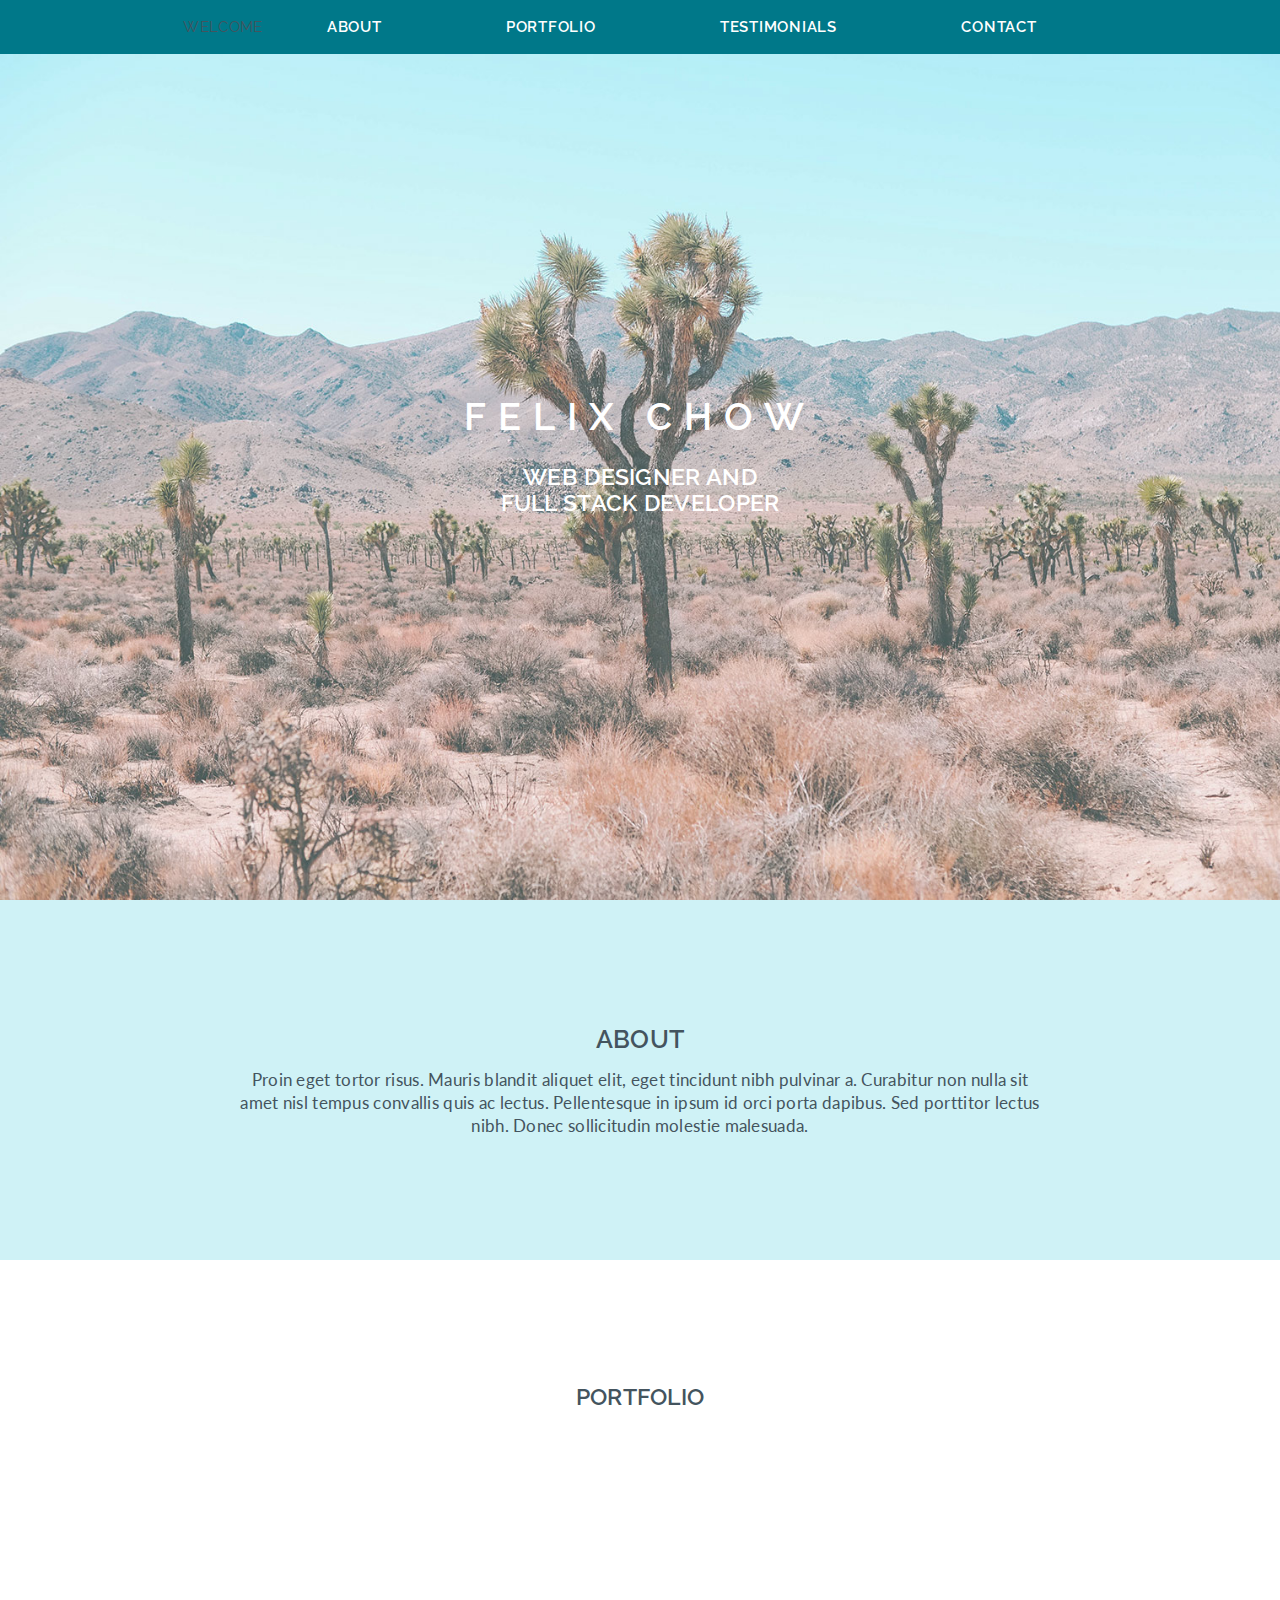
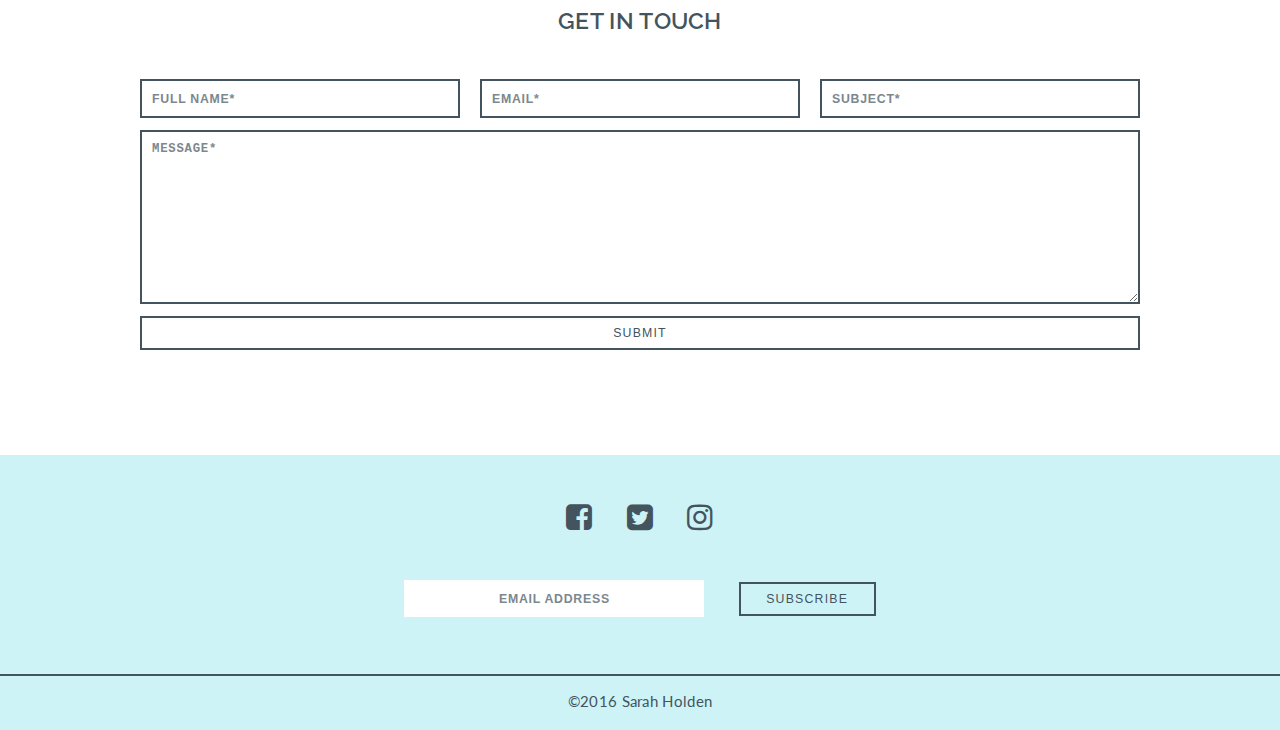
==== Portfolio/index.html @ 2bbc52bf "commited changes to about me page" ====
<!DOCTYPE html>
<html lang="en">
<head>
	<meta charset="UTF-8">
	<title>About Me</title>
	<link href="https://fonts.googleapis.com/css?family=Lato:400,400i|Raleway:500,600" rel="stylesheet">
	<link rel="stylesheet" href="https://maxcdn.bootstrapcdn.com/font-awesome/4.7.0/css/font-awesome.min.css">
	<link rel="stylesheet" href="css/style.css">
	<script src="https://code.jquery.com/jquery-3.1.1.min.js" integrity="sha256-hVVnYaiADRTO2PzUGmuLJr8BLUSjGIZsDYGmIJLv2b8=" crossorigin="anonymous" defer></script>
	<script src="js/main.js" defer></script>

</head>
<body>

	<header class="vertical-center">

		<div>
			<h1><a href="">Felix Chow</a></h1>
			<h2>Web Designer and<br>Full Stack Developer</h2>
		</div>
	</header>
	<nav>
		<a class="hamburger" href=""><i class="fa fa-bars"></i></a>
		<ul>
			<li<a id="welcome" href="#home">Welcome</a>
			<li><a href="#about">About</a></li>
			<li><a href="#portfolio">Portfolio</a></li>
			<li><a href="#testimonials">Testimonials</a></li>
			<li><a href="#contact">Contact</a></li>
		</ul>
	</nav>
	<section id="about" class="callout about">
		<article class="wrap">
			<h2>About</h2>
			<p>Proin eget tortor risus. Mauris blandit aliquet elit, eget tincidunt nibh pulvinar a. Curabitur non nulla sit amet nisl tempus convallis quis ac lectus.

			Pellentesque in ipsum id orci porta dapibus. Sed porttitor lectus nibh. Donec sollicitudin molestie malesuada.</p>
		</article>
	</section>
</section>
<section id="portfolio">
	<div class="wrap">
		<h2>Portfolio</h2>
	</div>
</section>
<section id="contact">
	<div class="wrap">
		<h2>Get in Touch</h2>
		<form class="contact" novalidate>
			<div class="form-group col-third">
				<input type="text" placeholder="Full Name*" >
				<p class="error-message">Please enter your full name.</p>
			</div>
			<div class="form-group col-third">
				<input type="email" placeholder="Email*" >
				<p class="error-message">Please enter an email address.</p>
			</div>
			<div class="form-group col-third">
				<input type="text" placeholder="Subject*" >
				<p class="error-message">Please enter a subject.</p>
			</div>
			<div class="form-group">
				<textarea name="" id="" cols="30" rows="10" placeholder="Message*"></textarea>
				<p class="error-message">Please enter a message.</p>
			</div>
			<button type="submit">Submit</button>
		</form>
	</div>
</section>
<footer>
	<div class="wrap">
		<div class="social-links">
			<a href=""><i class="fa fa-facebook-square" aria-hidden="true"></i></a>
			<a href=""><i class="fa fa-twitter-square" aria-hidden="true"></i></a>
			<a href=""><i class="fa fa-instagram" aria-hidden="true"></i></a>
		</div>
		<input type="text" placeholder="Email Address">
		<button type="submit">Subscribe</button>
	</div>

	<p class="copyright">&copy;2016 Sarah Holden</p>
</footer>

</body>
</html>
---- Portfolio/css/style.css ----
/* ----------------------------------------
Base Styles
------------------------------------------- */
* {
	box-sizing: border-box;
}

html {
	font-size: 15px;
}

body {
	font-family: 'Raleway', sans-serif;
	-webkit-font-smoothing: antialiased;
	margin: 0;
	text-transform: uppercase;
	letter-spacing: .02em;
	text-align: center;
	color: #44545E;
}

/* Responsive images */
img {
	max-width: 100%;
}

/* ----------------------------------------
Typography
------------------------------------------- */
p {
	font-family: 'Lato', sans-serif;
	text-transform: none;
	line-height: 1.4;
}

h1, h2, h3, h4 {
	font-weight: 600;
}

h1 {
	font-size: 37.5px;
	font-size: 2.5rem;
	letter-spacing: 12px;
	letter-spacing: .8rem;
}

h2 {
	margin-bottom: 45px;
	margin-bottom: 3rem;
}

h3 {
	margin-bottom: 45px;
	margin-bottom: 3rem;
}

a {
	text-decoration: none;
	color: #7B98AA;
	font-weight: 600;
	transition: all .3s ease-in-out;
}

a:hover {
	color: #44545E;
}



/* ----------------------------------------
Lists
------------------------------------------- */
ul a {
	text-transform: none;
}

ul {
	padding: 0;
	list-style: none;
}

li {
	display: block;
	text-align: left;
}



/* ----------------------------------------
Layout
------------------------------------------- */
section {
	padding: 105px 30px;
	padding: 7rem 2rem;
}

.wrap {
	max-width: 1000px;
	width: 100%;
	margin: 0 auto;
}

.grid-wrapper {
	display: -webkit-box;
	display: -ms-flexbox;
	display: flex;
	-webkit-box-orient: horizontal;
	-webkit-box-direction: normal;
	    -ms-flex-direction: row;
	        flex-direction: row;
	-ms-flex-wrap: wrap;
	    flex-wrap: wrap;
	-webkit-box-pack: justify;
	    -ms-flex-pack: justify;
	        justify-content: space-between;
}

.col-third {
	width: 32%;
}

.col-half {
	width: 49.2%;
}

.vertical-center {
	display: -webkit-box;
	display: -ms-flexbox;
	display: flex;
	-webkit-box-align: center;
	    -ms-flex-align: center;
	        align-items: center;
	-webkit-box-pack: center;
	    -ms-flex-pack: center;
	        justify-content: center;
	-ms-flex-wrap:  wrap;
	    flex-wrap:  wrap;
}

.callout {
	background-color: #CFF2F6;
}

/* ----------------------------------------
Header
------------------------------------------- */
header {
	padding-top: 30px;
	background-repeat: no-repeat;
	background-size: cover;
	background-image: url('../images/home_header_bg.jpg');
	background-attachment: fixed;
	height: 100vh;
}
nav {
	position: fixed;
	top: 0;
	left: 0;
	right: 0;
	background-color: #007889;
	z-index: 100;
}

nav li {
	display: inline-block;
}

nav a {
	font-weight: 600;
	letter-spacing: 0.75px;
	letter-spacing: .05rem;
	padding: 3px 60px;
	padding: .2rem 4rem;
	display: inline-block;
	border-bottom: none;
	text-transform: uppercase;
	color: #fff;
}

.hamburger {
	display: none;
}

h1 a,
h1 a:hover,
header h2 {
	color: #fff;
}


/* ----------------------------------------
Buttons
------------------------------------------- */
button {
	cursor: pointer;
	outline: 0;
	border: 2px solid #44545E;
	color: #44545E;
	padding: 8px 25.5px;
	padding: 8px 1.7rem;
	background-color: transparent;
	font-weight: 500;
	text-transform: uppercase;
	font-size: 12.299px;
	font-size: .82rem;
	letter-spacing: 1.2px;
	letter-spacing: .08rem;
	transition: all .3s ease-in-out;
}

button:hover {
	background-color: #44545E;
	color: white;
	font-weight: 600;
}

.articles button {
	margin-top: 30px;
	margin-top: 2rem;
}

/* ----------------------------------------
About
------------------------------------------- */
.about article {
	max-width: 800px;
	font-size: 17.6px;
	font-size: 1.1rem;
	line-height: 1.1;
}

.about h2 {
	margin-bottom: 0;
}


/* ----------------------------------------
Gallery
------------------------------------------- */

#gallery img {
	-webkit-transition: all .3s ease-in-out;
	transition: all .3s ease-in-out;
	margin-bottom: 16px;
	margin-bottom: 1rem;
}

#gallery img:hover {
	opacity: .6;
}

#gallery {
	padding-bottom: 0;
}




/* ----------------------------------------
Forms
------------------------------------------- */

#contact {
	padding-top: 2rem;
}

form {
	display: -webkit-box;
	display: -ms-flexbox;
	display: flex;
	-webkit-box-orient: horizontal;
	-webkit-box-direction: normal;
	    -ms-flex-direction: row;
	        flex-direction: row;
	-ms-flex-wrap: wrap;
	    flex-wrap: wrap;
	-webkit-box-pack: justify;
	    -ms-flex-pack: justify;
	        justify-content: space-between;
}

form button {
	width: 100%;
}

textarea {
	width: 100%;
	display: block;
}

input, textarea {
	border: 2px solid #44545E;
	margin-bottom: 12px;
	margin-bottom: .8rem;
	padding: 10px 10px;
	outline: 0;
}

::-webkit-input-placeholder {
   color: #7C878E;
   text-transform: uppercase;
   letter-spacing: 0.75px;
   letter-spacing: .05rem;
   font-size: 12.299px;
   font-size: .82rem;
   font-weight: 600;
}

:-moz-placeholder { /* Firefox 18- */
   color: #7C878E;
   text-transform: uppercase;
   letter-spacing: 0.75px;
   letter-spacing: .05rem;
   font-size: 12.299px;
   font-size: .82rem;
   font-weight: 600;
}

::-moz-placeholder {  /* Firefox 19+ */
   color: #7C878E;
   text-transform: uppercase;
   letter-spacing: 0.75px;
   letter-spacing: .05rem;
   font-size: 12.299px;
   font-size: .82rem;
   font-weight: 600;
}

:-ms-input-placeholder {  
   color: #7C878E;
   text-transform: uppercase;
   letter-spacing: 0.75px;
   letter-spacing: .05rem;
   font-size: 12.299px;
   font-size: .82rem;
   font-weight: 600; 
}

/* ----------------------------------------
Footer
------------------------------------------- */
footer {
	background-color: #CDF3F6;
	overflow: auto;
}

footer input {
	padding: 11px 10px;
	width: 300px;
	margin-right: 30px;
	margin-right: 2rem;
	border: 0;
	text-align: center;
}

footer .wrap {
	padding: 30px 15px;
	padding: 2rem 1rem;
}

.social-links a {
	font-size: 30px;
	font-size: 2rem;
	padding: 15px;
	padding: 1rem;
	margin-bottom: 30px;
	margin-bottom: 2rem;
	display: inline-block;
	color: #44545E;
}

.copyright {
	border-top: 2px solid #44545E;
	padding: 15px 0 3px;
	padding: 1rem 0 .2rem;
}

/* ----------------------------------------

Error Styles
------------------------------------------- */
.form-group input,
.form-group:last-of-type {
	width: 100%;
}

.error-message {
	margin: -8px 0 12px;
  text-align: left;
  font-size: .9rem;
  color: #ED5254;
  display: none;
}

.error {
	border: 2px solid #ED5254;
}

/* ----------------------------------------
Media Queries
------------------------------------------- */
@media only screen and (max-width: 790px) {
	nav a {
		padding: .2rem 2rem;
	}
	.col-third {
		width: 100%;
	}
	.articles button {
		margin-top: .5rem;
	}

	.col-third img {
		display: block;
		margin: 3rem auto 1rem;
	}

	.col-third h3 {
		margin-bottom: .5rem;
	}

	.col-third:first-of-type img {
		margin-top: 0;
	}




}

@media only screen and (max-width: 560px) {
	html {
		font-size: 14px;
	}

	nav ul {
		display: none;
	}

	nav {
		background-color: transparent;
	}

	.hamburger {
		display: block;
		color: #fff;
		font-size: 1.7rem;
		position: absolute;
		top: 10px;
		left: 2px;
	}

	.col-half {
		width: 100%;
	}

	footer button {
		width: 300px;
	}
	
	footer input {
		margin-right: 0;
	}
<<<<<<< HEAD
}
=======
}
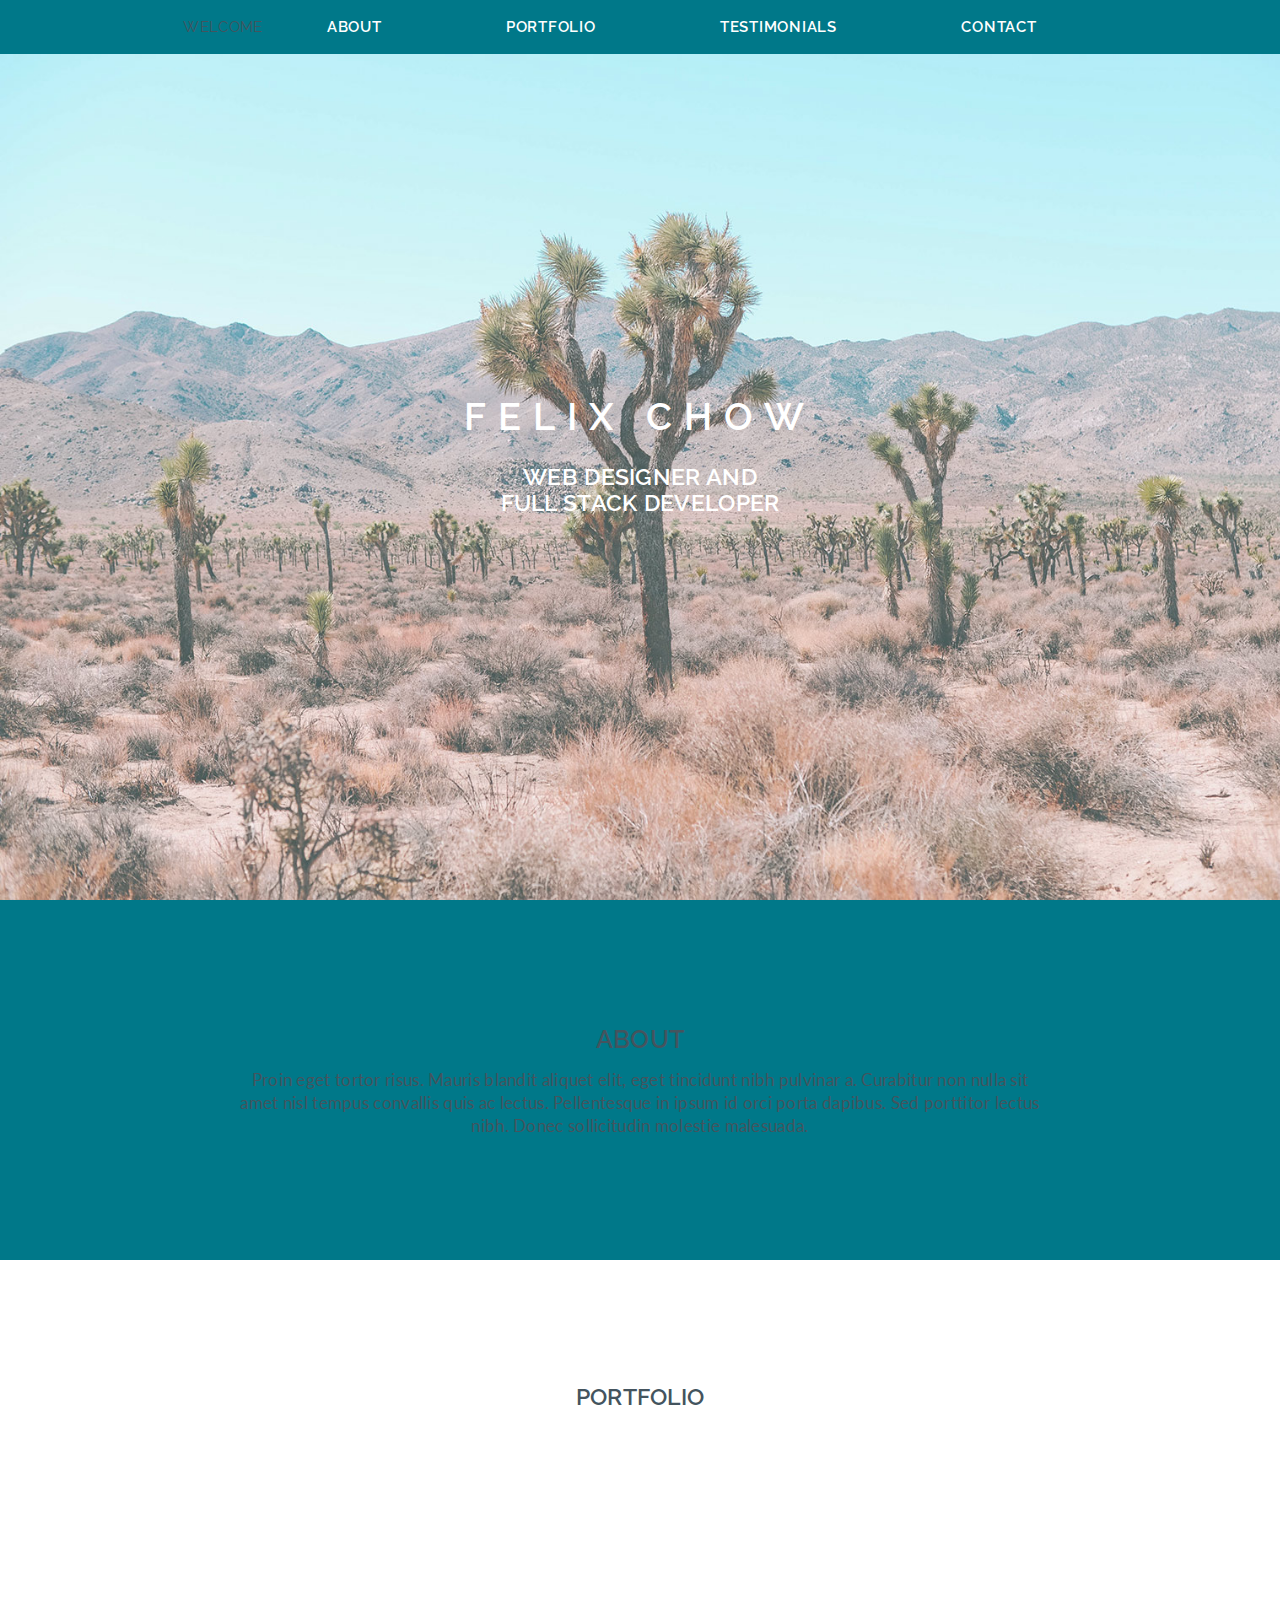
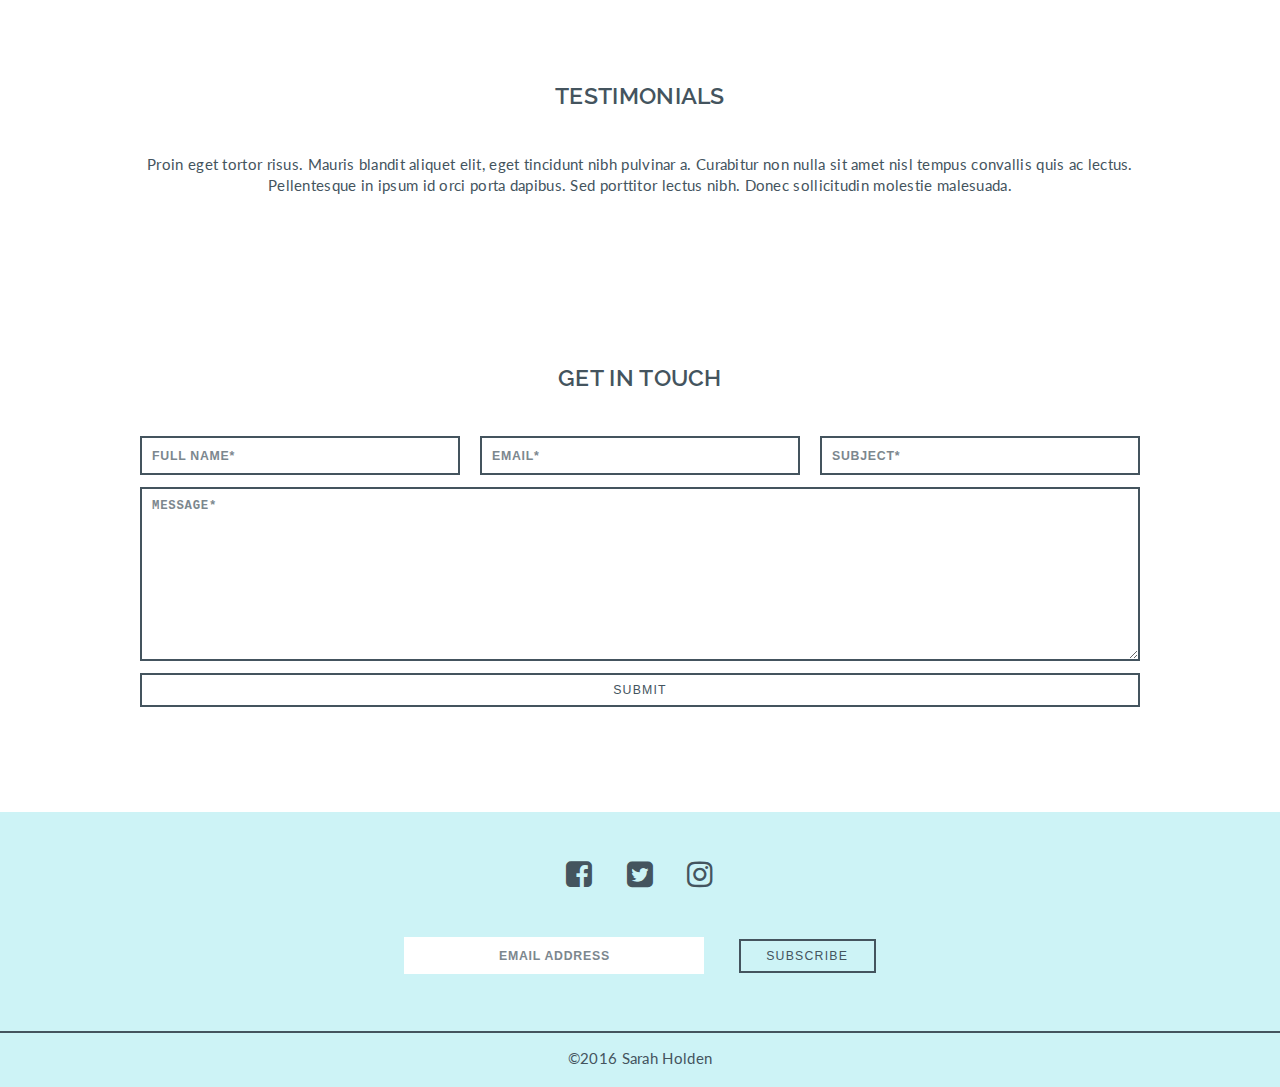
==== commit fdb0c03b: "commited changes to about me page" ====
--- a/Portfolio/index.html
+++ b/Portfolio/index.html
@@ -37,49 +37,59 @@
 			Pellentesque in ipsum id orci porta dapibus. Sed porttitor lectus nibh. Donec sollicitudin molestie malesuada.</p>
 		</article>
 	</section>
-</section>
-<section id="portfolio">
-	<div class="wrap">
-		<h2>Portfolio</h2>
-	</div>
-</section>
-<section id="contact">
-	<div class="wrap">
-		<h2>Get in Touch</h2>
-		<form class="contact" novalidate>
-			<div class="form-group col-third">
-				<input type="text" placeholder="Full Name*" >
-				<p class="error-message">Please enter your full name.</p>
+
+	<section id="portfolio">
+		<div class="wrap">
+			<h2>Portfolio</h2>
+		</div>
+	</section>
+
+	<section id="testimonials">
+		<article class="wrap">
+			<h2>Testimonials</h2>
+			<p>Proin eget tortor risus. Mauris blandit aliquet elit, eget tincidunt nibh pulvinar a. Curabitur non nulla sit amet nisl tempus convallis quis ac lectus.
+
+			Pellentesque in ipsum id orci porta dapibus. Sed porttitor lectus nibh. Donec sollicitudin molestie malesuada.</p>
+		</article>
+	</section>
+
+	<section id="contact">
+		<div class="wrap">
+			<h2>Get in Touch</h2>
+			<form class="contact" novalidate>
+				<div class="form-group col-third">
+					<input type="text" placeholder="Full Name*" >
+					<p class="error-message">Please enter your full name.</p>
+				</div>
+				<div class="form-group col-third">
+					<input type="email" placeholder="Email*" >
+					<p class="error-message">Please enter an email address.</p>
+				</div>
+				<div class="form-group col-third">
+					<input type="text" placeholder="Subject*" >
+					<p class="error-message">Please enter a subject.</p>
+				</div>
+				<div class="form-group">
+					<textarea name="" id="" cols="30" rows="10" placeholder="Message*"></textarea>
+					<p class="error-message">Please enter a message.</p>
+				</div>
+				<button type="submit">Submit</button>
+			</form>
+		</div>
+	</section>
+	<footer>
+		<div class="wrap">
+			<div class="social-links">
+				<a href=""><i class="fa fa-facebook-square" aria-hidden="true"></i></a>
+				<a href=""><i class="fa fa-twitter-square" aria-hidden="true"></i></a>
+				<a href=""><i class="fa fa-instagram" aria-hidden="true"></i></a>
 			</div>
-			<div class="form-group col-third">
-				<input type="email" placeholder="Email*" >
-				<p class="error-message">Please enter an email address.</p>
-			</div>
-			<div class="form-group col-third">
-				<input type="text" placeholder="Subject*" >
-				<p class="error-message">Please enter a subject.</p>
-			</div>
-			<div class="form-group">
-				<textarea name="" id="" cols="30" rows="10" placeholder="Message*"></textarea>
-				<p class="error-message">Please enter a message.</p>
-			</div>
-			<button type="submit">Submit</button>
-		</form>
-	</div>
-</section>
-<footer>
-	<div class="wrap">
-		<div class="social-links">
-			<a href=""><i class="fa fa-facebook-square" aria-hidden="true"></i></a>
-			<a href=""><i class="fa fa-twitter-square" aria-hidden="true"></i></a>
-			<a href=""><i class="fa fa-instagram" aria-hidden="true"></i></a>
+			<input type="text" placeholder="Email Address">
+			<button type="submit">Subscribe</button>
 		</div>
-		<input type="text" placeholder="Email Address">
-		<button type="submit">Subscribe</button>
-	</div>
 
-	<p class="copyright">&copy;2016 Sarah Holden</p>
-</footer>
+		<p class="copyright">&copy;2016 Sarah Holden</p>
+	</footer>
 
 </body>
 </html>--- a/Portfolio/css/style.css
+++ b/Portfolio/css/style.css
@@ -48,6 +48,11 @@
 	margin-bottom: 45px;
 	margin-bottom: 3rem;
 }
+
+/*.about.wrap h2, p {
+	color: #fff;
+}*/
+
 
 h3 {
 	margin-bottom: 45px;
@@ -138,7 +143,7 @@
 }
 
 .callout {
-	background-color: #CFF2F6;
+	background-color: #007889;
 }
 
 /* ----------------------------------------
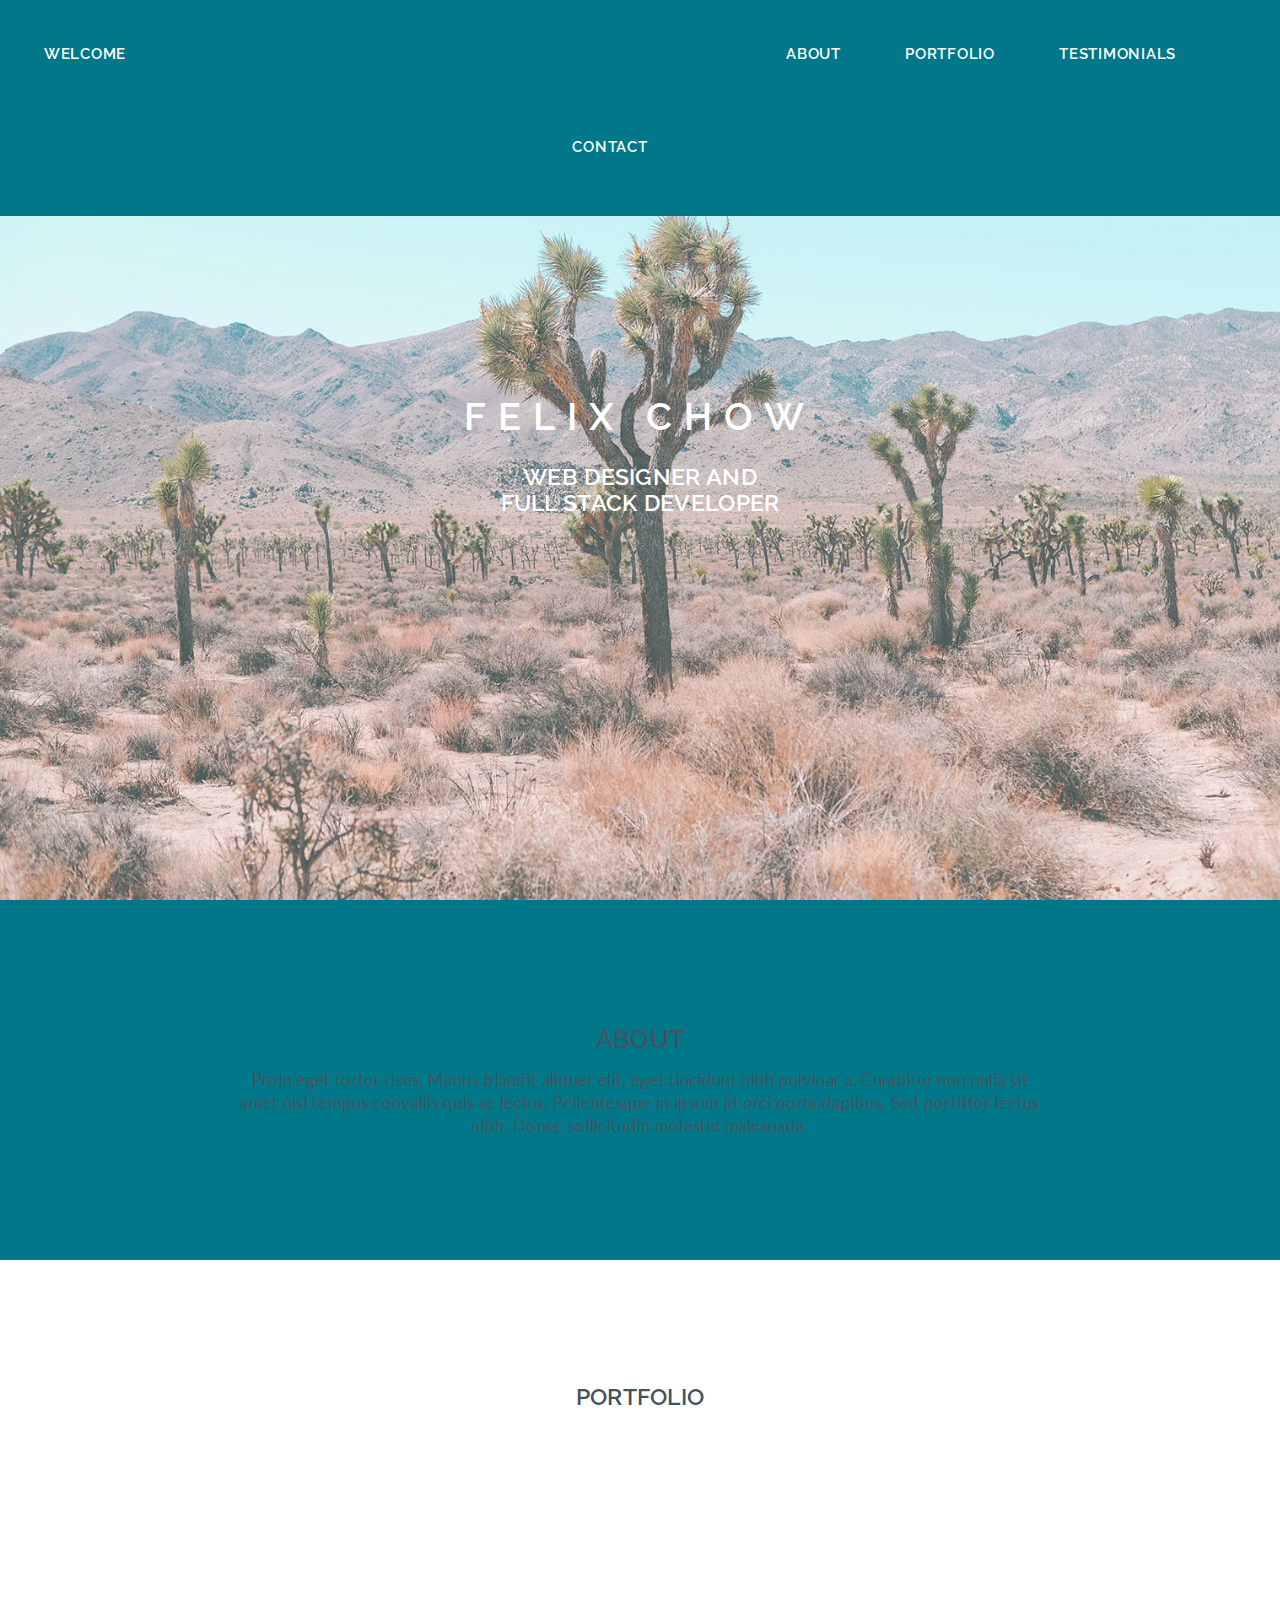
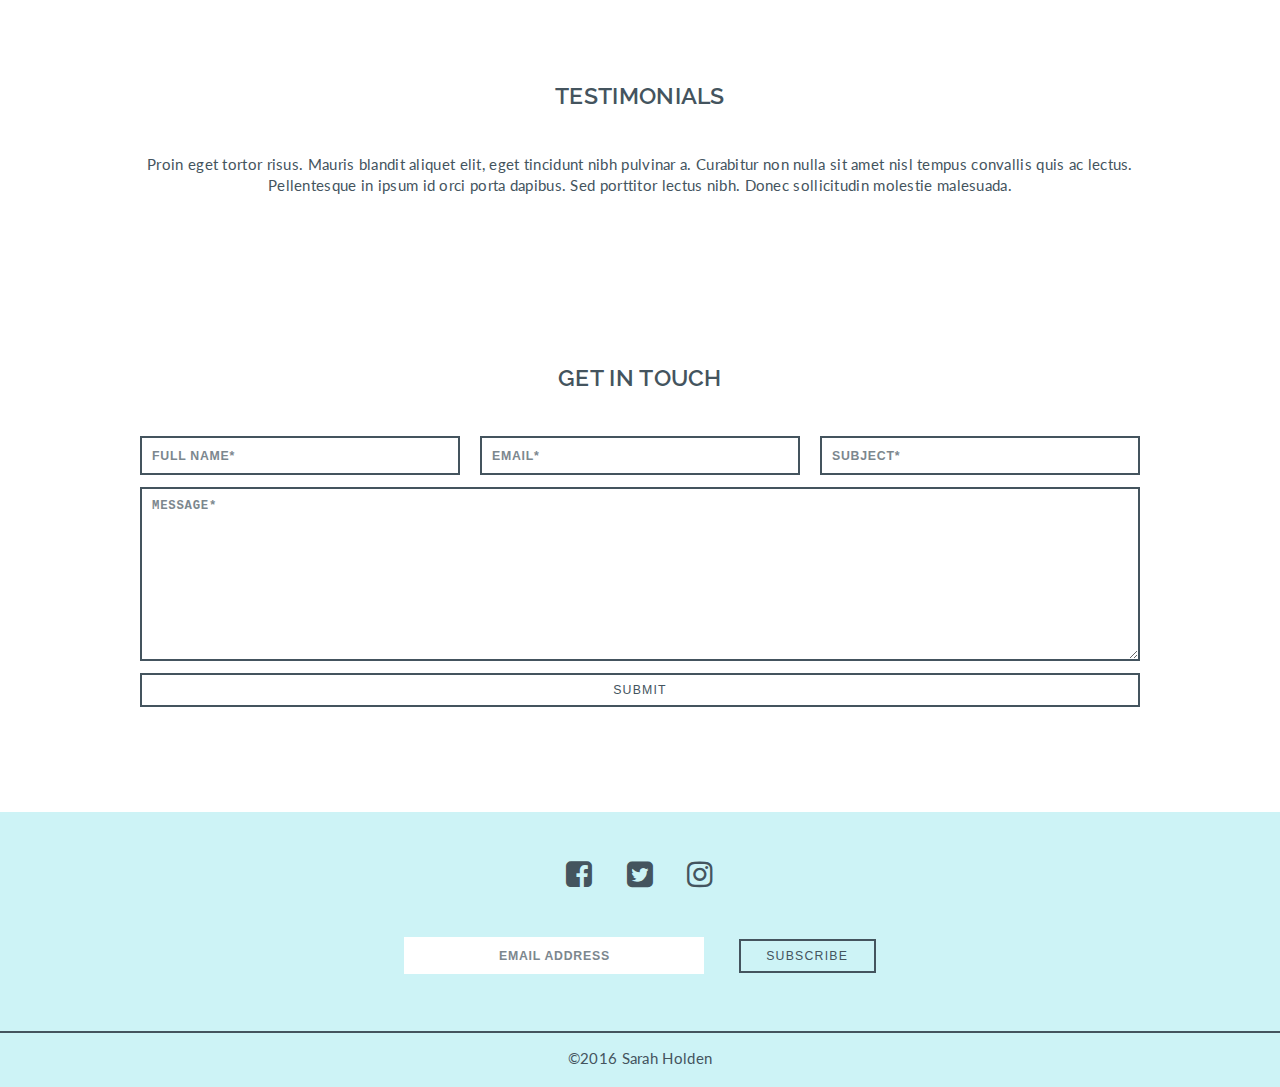
==== commit 565665c8: "changed nav in about me page" ====
--- a/Portfolio/index.html
+++ b/Portfolio/index.html
@@ -22,11 +22,11 @@
 	<nav>
 		<a class="hamburger" href=""><i class="fa fa-bars"></i></a>
 		<ul>
-			<li<a id="welcome" href="#home">Welcome</a>
-			<li><a href="#about">About</a></li>
-			<li><a href="#portfolio">Portfolio</a></li>
-			<li><a href="#testimonials">Testimonials</a></li>
-			<li><a href="#contact">Contact</a></li>
+			<li><a id="welcome" href="#home">Welcome</a>
+			<li><a id="#navigation" href="#about">About</a></li>
+			<li><a id="#navigation" href="#portfolio">Portfolio</a></li>
+			<li><a id="#navigation" href="#testimonials">Testimonials</a></li>
+			<li><a id="#navigation" href="#contact">Contact</a></li>
 		</ul>
 	</nav>
 	<section id="about" class="callout about">
--- a/Portfolio/css/style.css
+++ b/Portfolio/css/style.css
@@ -157,6 +157,15 @@
 	background-attachment: fixed;
 	height: 100vh;
 }
+
+#welcome {
+	margin-left: 0em;
+}
+
+#welcome {
+	margin-right: 40em;
+}
+
 nav {
 	position: fixed;
 	top: 0;
@@ -174,8 +183,11 @@
 	font-weight: 600;
 	letter-spacing: 0.75px;
 	letter-spacing: .05rem;
-	padding: 3px 60px;
-	padding: .2rem 4rem;
+	/*padding: 2px 60px;
+	padding: .2rem 4rem;*/
+	padding: 2em 4em 3em 0;
+/*	padding-left: 4em;
+	padding-bottom: 3em;*/
 	display: inline-block;
 	border-bottom: none;
 	text-transform: uppercase;
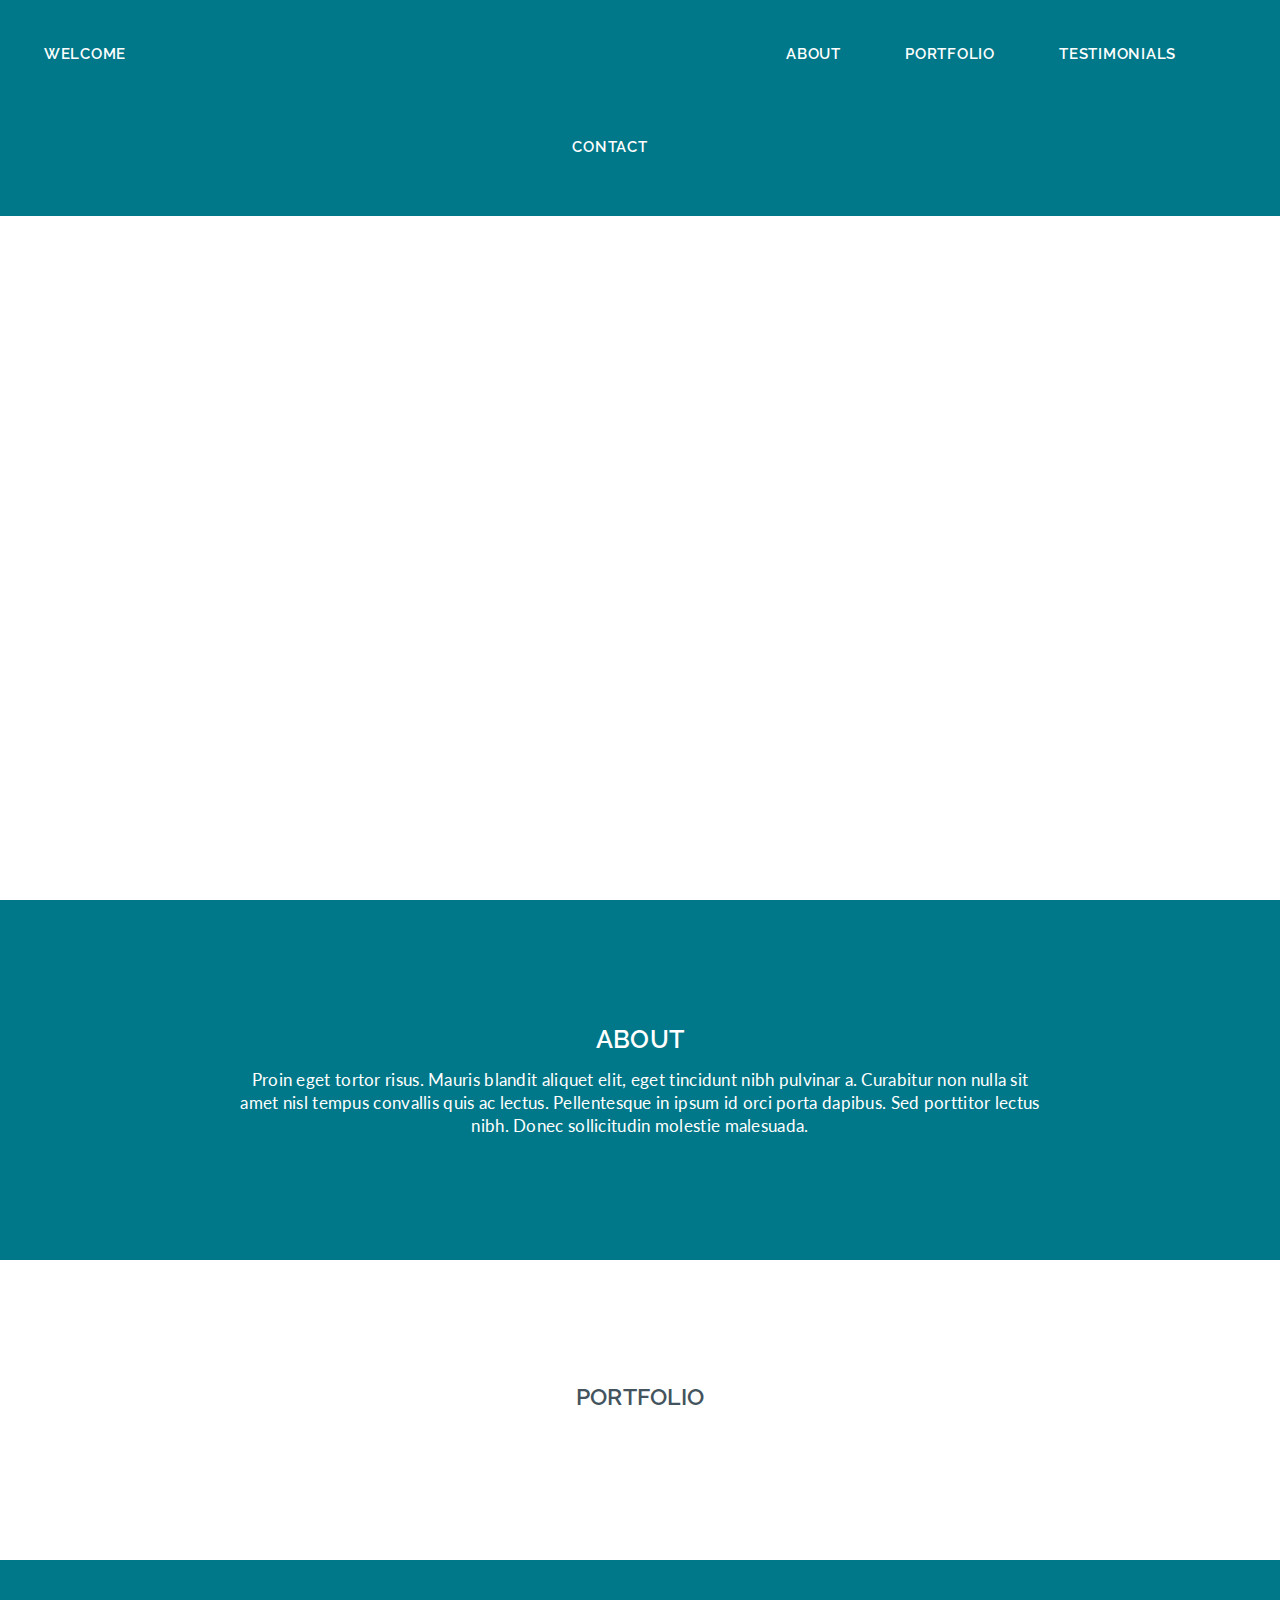
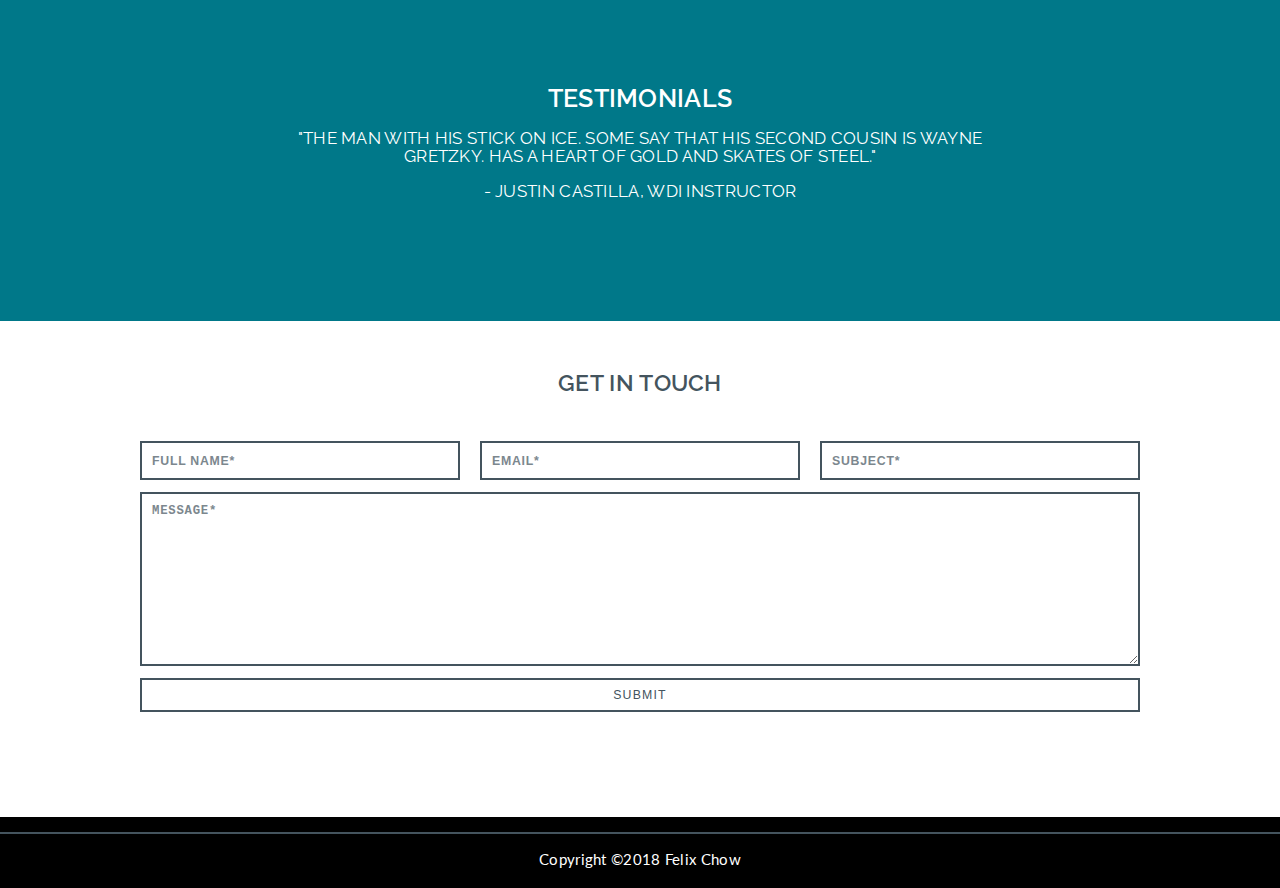
==== commit 322ea762: "added a quote into testimonial section and changed header background" ====
--- a/Portfolio/index.html
+++ b/Portfolio/index.html
@@ -44,12 +44,10 @@
 		</div>
 	</section>
 
-	<section id="testimonials">
+	<section id="testimonials" class="callout testimonials">
 		<article class="wrap">
 			<h2>Testimonials</h2>
-			<p>Proin eget tortor risus. Mauris blandit aliquet elit, eget tincidunt nibh pulvinar a. Curabitur non nulla sit amet nisl tempus convallis quis ac lectus.
-
-			Pellentesque in ipsum id orci porta dapibus. Sed porttitor lectus nibh. Donec sollicitudin molestie malesuada.</p>
+			<p><blockquote>"The man with his stick on ice. Some say that his second cousin is Wayne Gretzky. Has a heart of gold and skates of steel."</blockquote> - Justin Castilla, WDI Instructor</p>
 		</article>
 	</section>
 
@@ -78,17 +76,7 @@
 		</div>
 	</section>
 	<footer>
-		<div class="wrap">
-			<div class="social-links">
-				<a href=""><i class="fa fa-facebook-square" aria-hidden="true"></i></a>
-				<a href=""><i class="fa fa-twitter-square" aria-hidden="true"></i></a>
-				<a href=""><i class="fa fa-instagram" aria-hidden="true"></i></a>
-			</div>
-			<input type="text" placeholder="Email Address">
-			<button type="submit">Subscribe</button>
-		</div>
-
-		<p class="copyright">&copy;2016 Sarah Holden</p>
+		<p class="copyright">Copyright &copy;2018 Felix Chow
 	</footer>
 
 </body>
--- a/Portfolio/css/style.css
+++ b/Portfolio/css/style.css
@@ -48,10 +48,6 @@
 	margin-bottom: 45px;
 	margin-bottom: 3rem;
 }
-
-/*.about.wrap h2, p {
-	color: #fff;
-}*/
 
 
 h3 {
@@ -153,7 +149,7 @@
 	padding-top: 30px;
 	background-repeat: no-repeat;
 	background-size: cover;
-	background-image: url('../images/home_header_bg.jpg');
+	background-image: url('../images/20160618_FelixUniversityGraduation.jpg');
 	background-attachment: fixed;
 	height: 100vh;
 }
@@ -183,11 +179,7 @@
 	font-weight: 600;
 	letter-spacing: 0.75px;
 	letter-spacing: .05rem;
-	/*padding: 2px 60px;
-	padding: .2rem 4rem;*/
 	padding: 2em 4em 3em 0;
-/*	padding-left: 4em;
-	padding-bottom: 3em;*/
 	display: inline-block;
 	border-bottom: none;
 	text-transform: uppercase;
@@ -244,10 +236,12 @@
 	font-size: 17.6px;
 	font-size: 1.1rem;
 	line-height: 1.1;
+	color: #fff;
 }
 
 .about h2 {
 	margin-bottom: 0;
+	color: #fff;
 }
 
 
@@ -272,6 +266,22 @@
 
 
 
+/* ----------------------------------------
+Testimonials
+------------------------------------------- */
+
+.testimonials article {
+	max-width: 800px;
+	font-size: 17.6px;
+	font-size: 1.1rem;
+	line-height: 1.1;
+	color: #fff;
+}
+
+.testimonials h2 {
+	margin-bottom: 0;
+	color: #fff;
+}
 
 /* ----------------------------------------
 Forms
@@ -357,17 +367,8 @@
 Footer
 ------------------------------------------- */
 footer {
-	background-color: #CDF3F6;
+	background-color: #000;
 	overflow: auto;
-}
-
-footer input {
-	padding: 11px 10px;
-	width: 300px;
-	margin-right: 30px;
-	margin-right: 2rem;
-	border: 0;
-	text-align: center;
 }
 
 footer .wrap {
@@ -390,6 +391,7 @@
 	border-top: 2px solid #44545E;
 	padding: 15px 0 3px;
 	padding: 1rem 0 .2rem;
+	color: #fff;
 }
 
 /* ----------------------------------------
@@ -418,7 +420,7 @@
 ------------------------------------------- */
 @media only screen and (max-width: 790px) {
 	nav a {
-		padding: .2rem 2rem;
+		padding: .1rem 2rem;
 	}
 	.col-third {
 		width: 100%;
@@ -448,6 +450,10 @@
 @media only screen and (max-width: 560px) {
 	html {
 		font-size: 14px;
+	}
+
+	nav a {
+		padding: 2em -3em 3em 0;
 	}
 
 	nav ul {
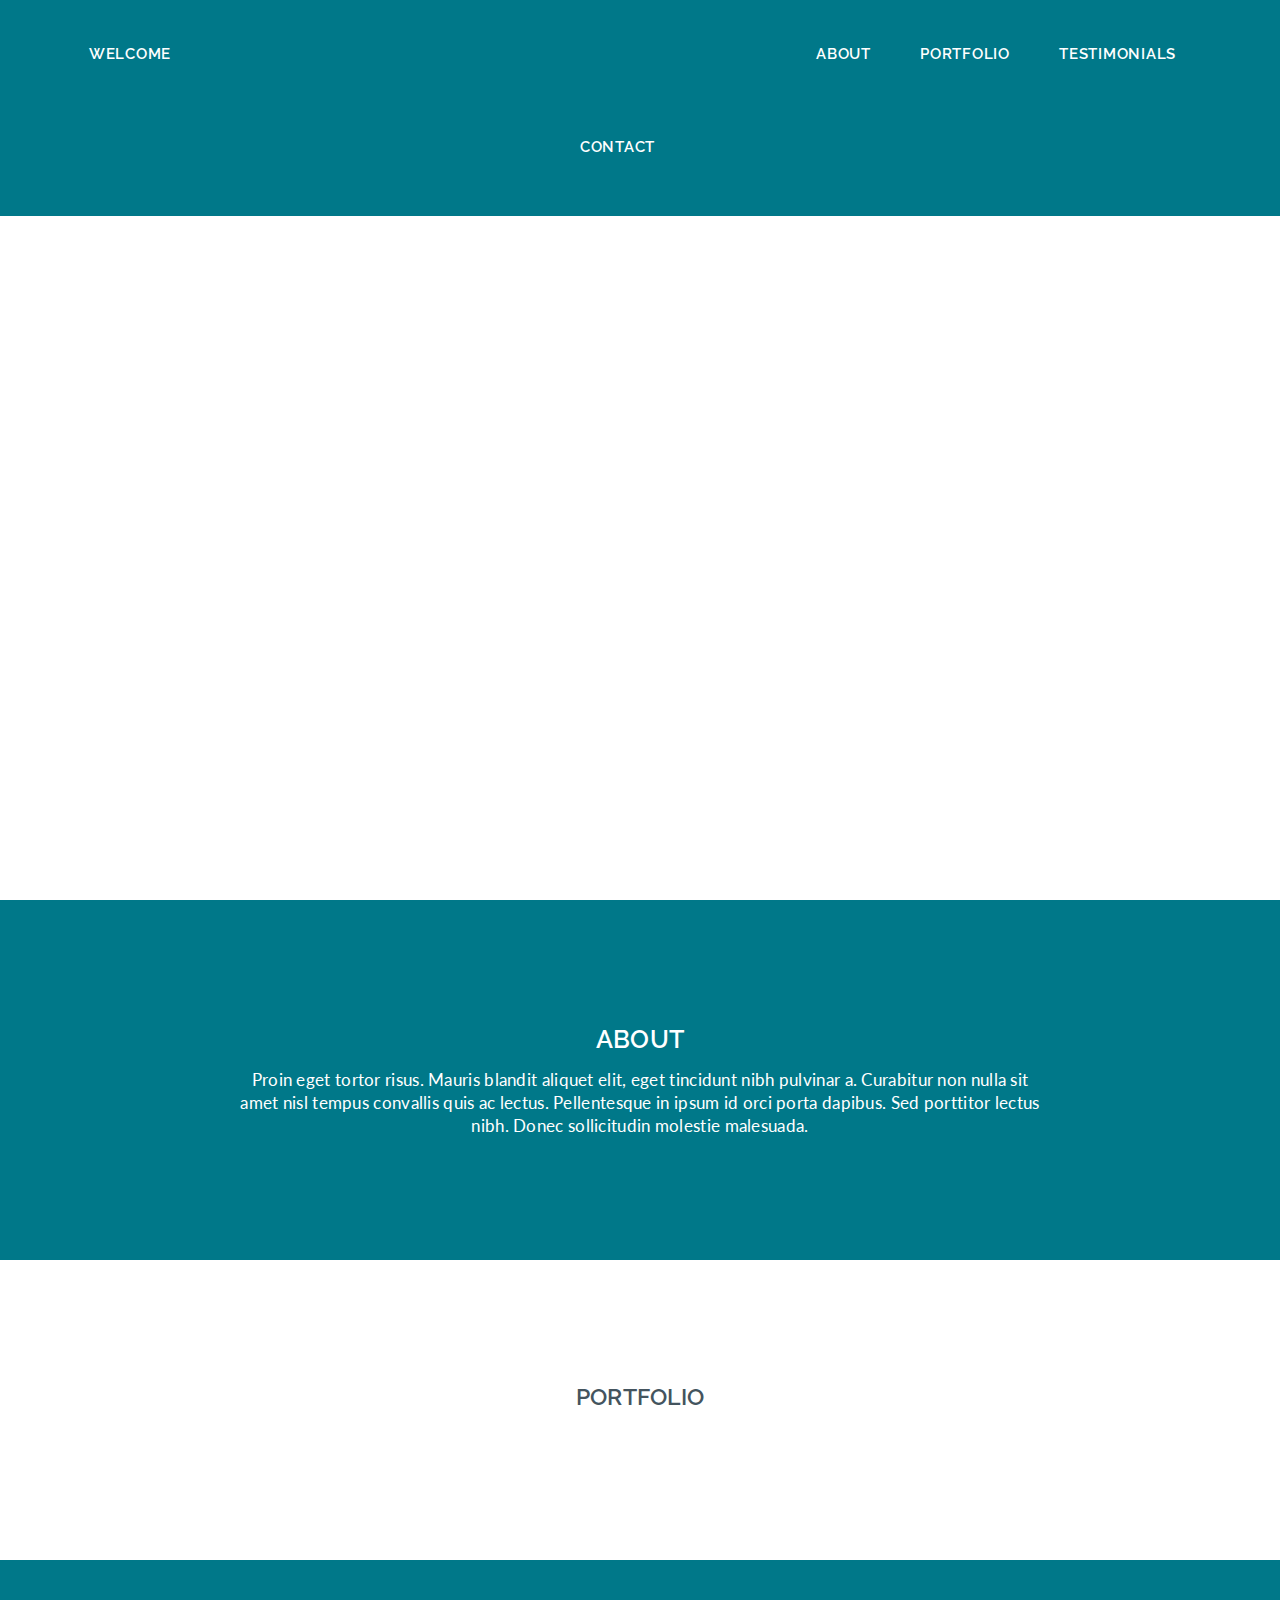
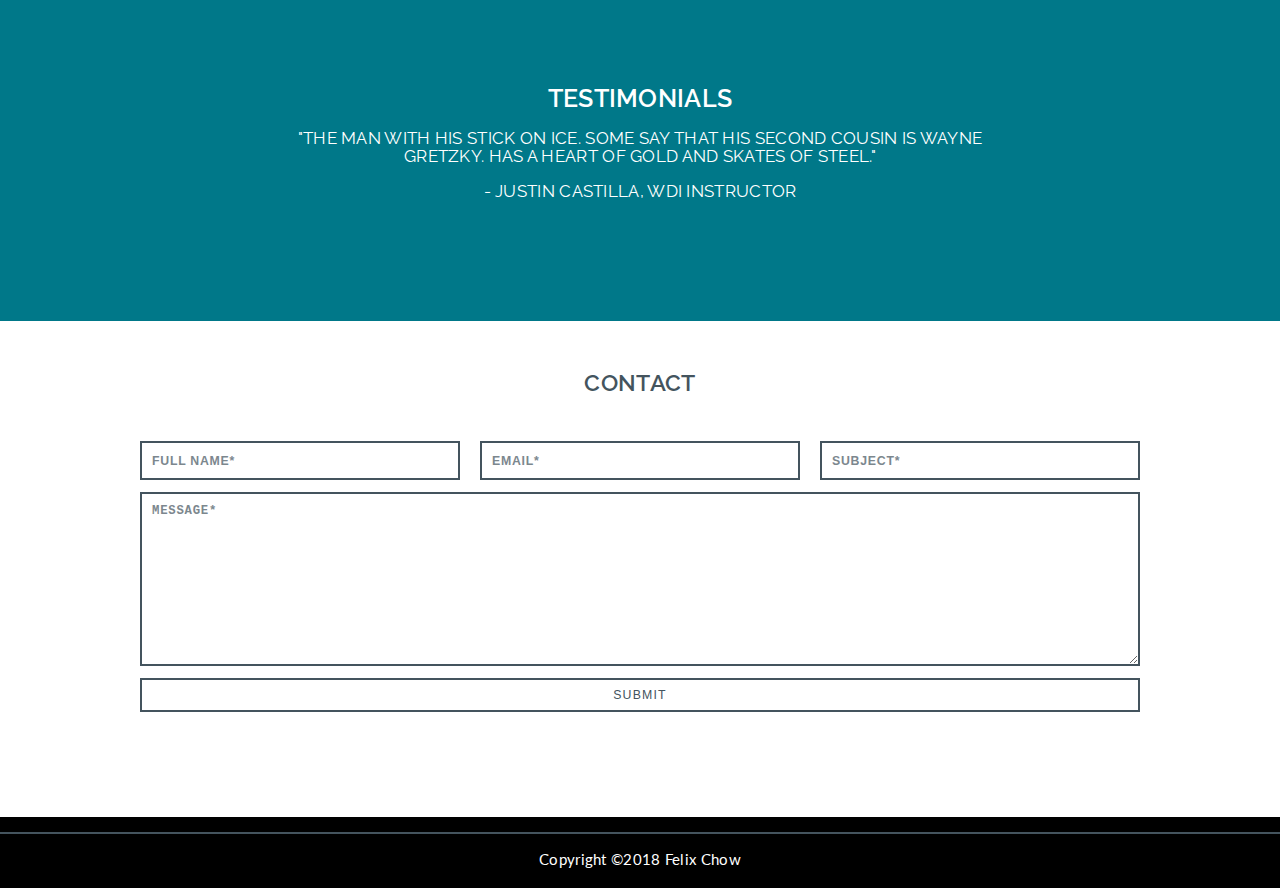
==== commit 3f6fcec6: "centered the nav links" ====
--- a/Portfolio/index.html
+++ b/Portfolio/index.html
@@ -16,13 +16,13 @@
 
 		<div>
 			<h1><a href="">Felix Chow</a></h1>
-			<h2>Web Designer and<br>Full Stack Developer</h2>
+			<h2>Web Designer and<br><br>Full Stack Developer</h2>
 		</div>
 	</header>
 	<nav>
 		<a class="hamburger" href=""><i class="fa fa-bars"></i></a>
 		<ul>
-			<li><a id="welcome" href="#home">Welcome</a>
+			<li><a id="welcome" href="">Welcome</a>
 			<li><a id="#navigation" href="#about">About</a></li>
 			<li><a id="#navigation" href="#portfolio">Portfolio</a></li>
 			<li><a id="#navigation" href="#testimonials">Testimonials</a></li>
@@ -53,7 +53,7 @@
 
 	<section id="contact">
 		<div class="wrap">
-			<h2>Get in Touch</h2>
+			<h2>Contact</h2>
 			<form class="contact" novalidate>
 				<div class="form-group col-third">
 					<input type="text" placeholder="Full Name*" >
--- a/Portfolio/css/style.css
+++ b/Portfolio/css/style.css
@@ -155,11 +155,7 @@
 }
 
 #welcome {
-	margin-left: 0em;
-}
-
-#welcome {
-	margin-right: 40em;
+	margin: 0 40em 0 2em;
 }
 
 nav {
@@ -179,7 +175,7 @@
 	font-weight: 600;
 	letter-spacing: 0.75px;
 	letter-spacing: .05rem;
-	padding: 2em 4em 3em 0;
+	padding: 2em 3em 3em 0;
 	display: inline-block;
 	border-bottom: none;
 	text-transform: uppercase;
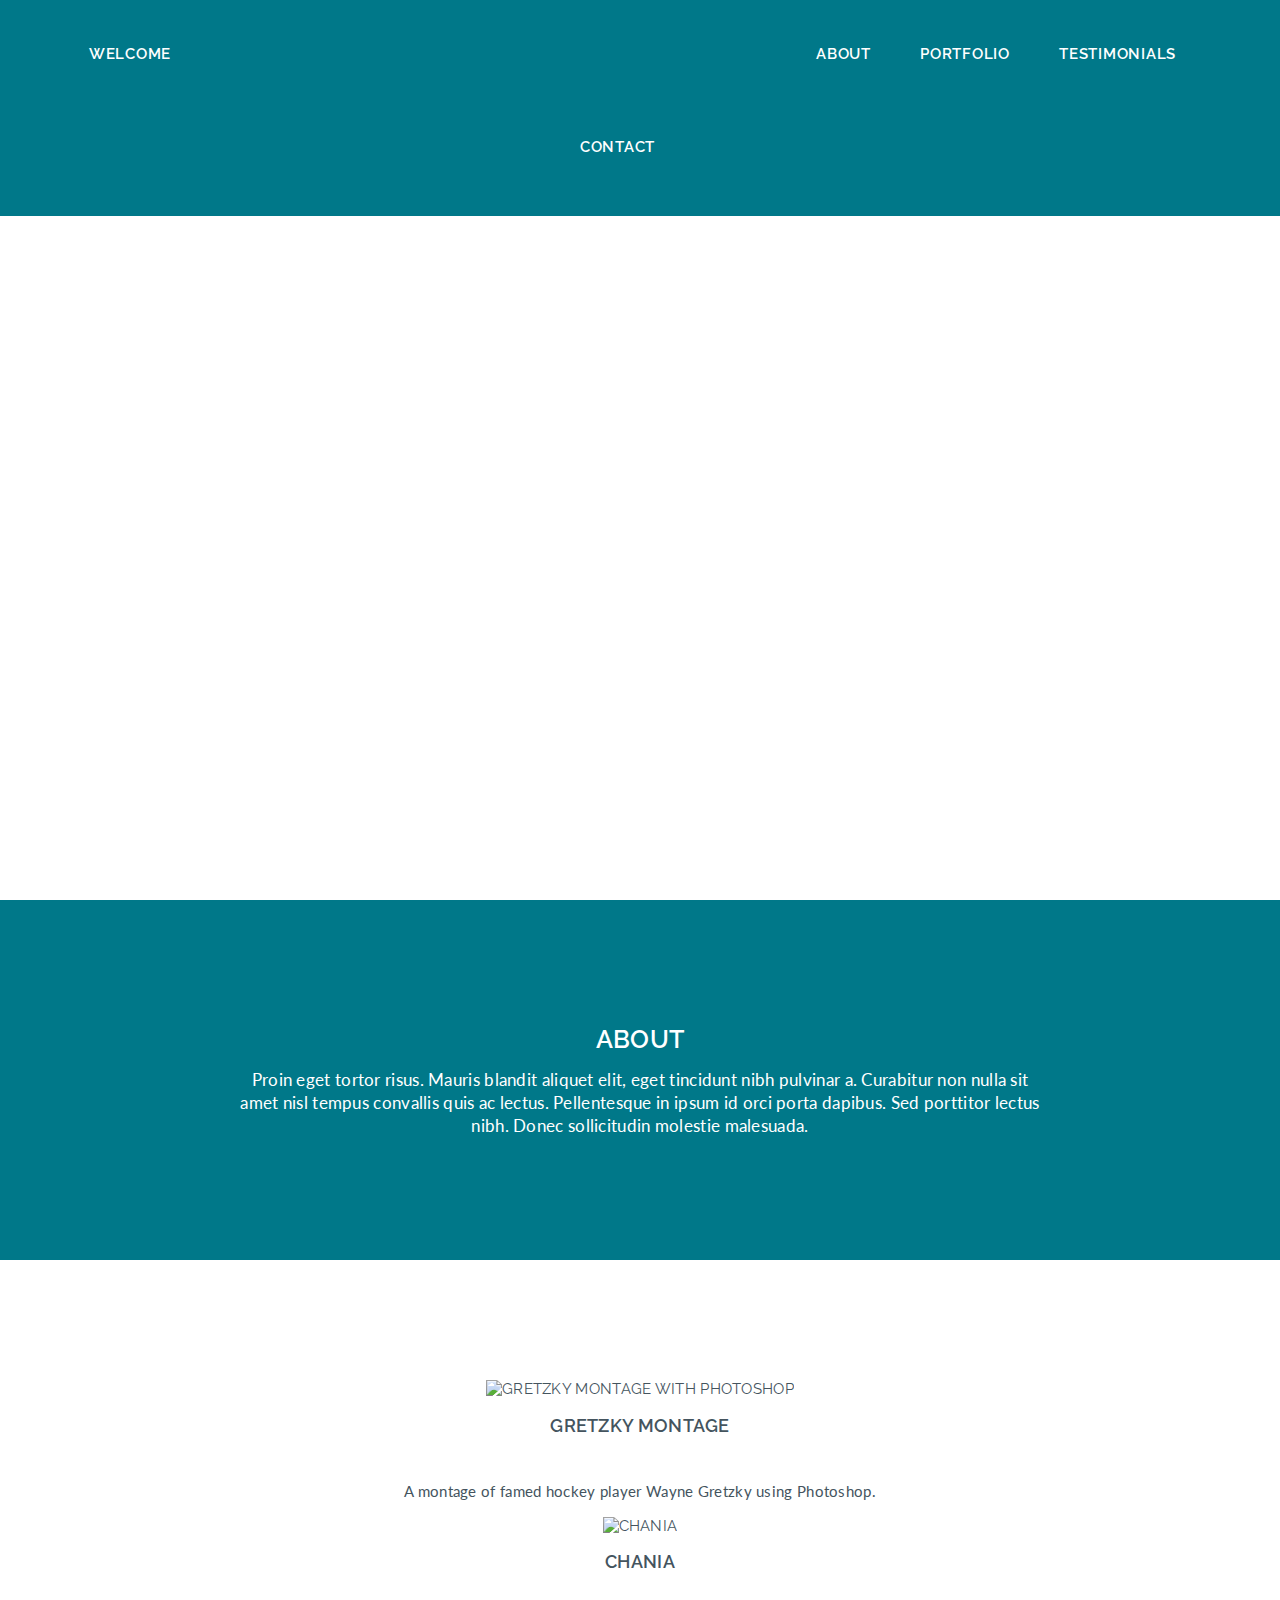
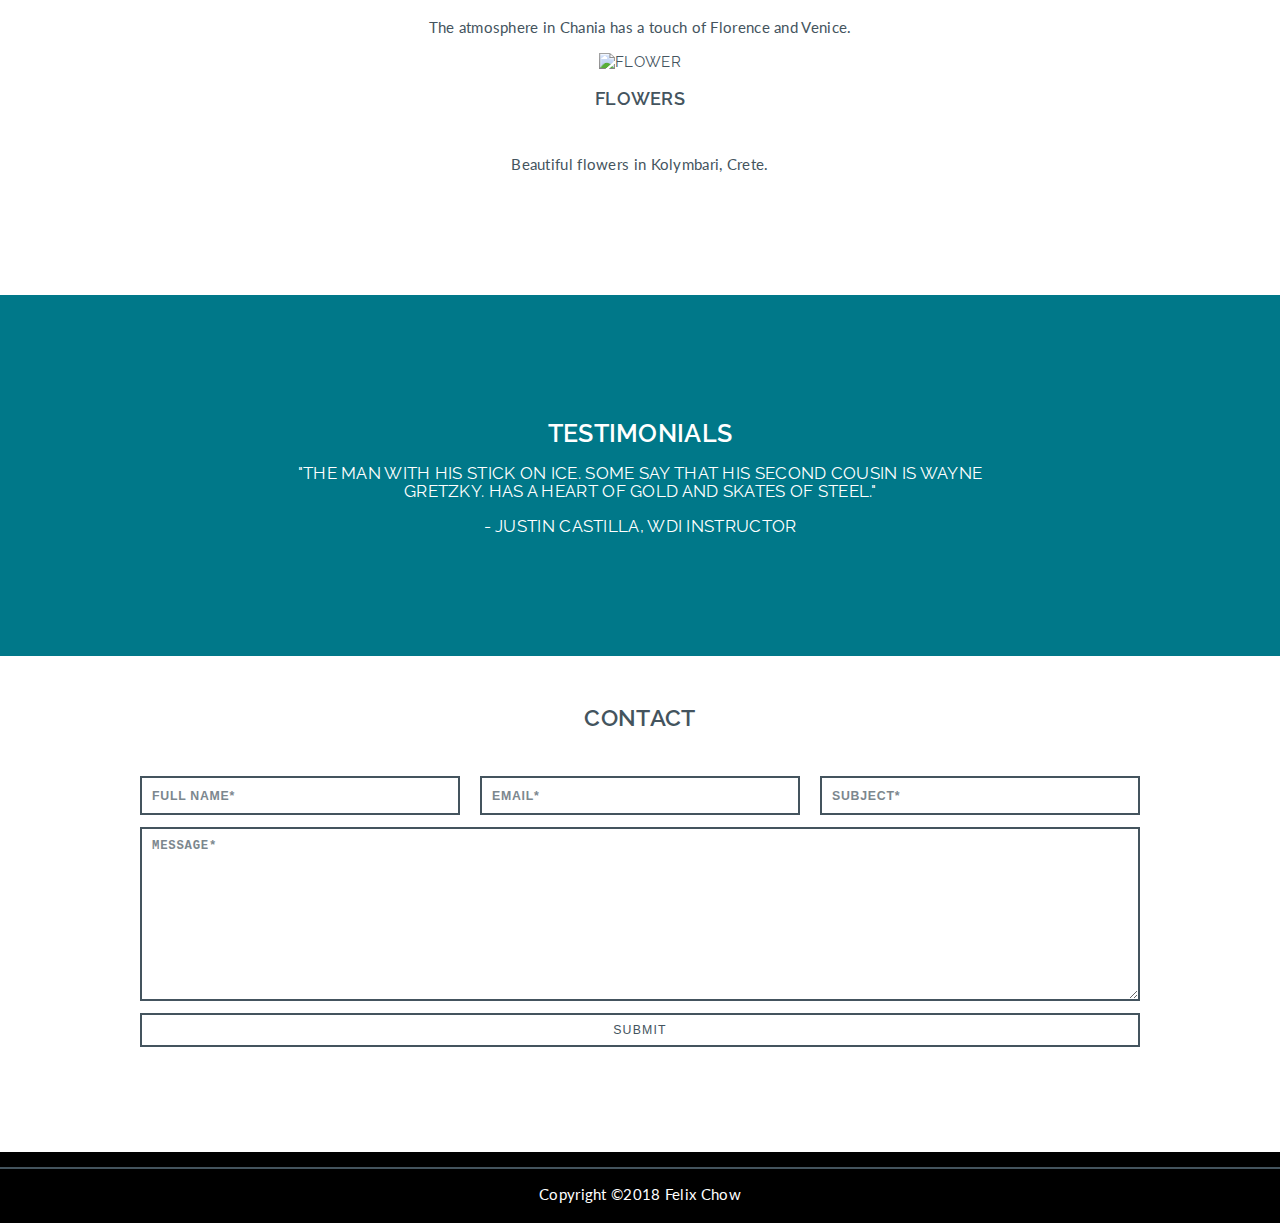
==== commit 931e68f9: "started adding carousel to portfolio section" ====
--- a/Portfolio/index.html
+++ b/Portfolio/index.html
@@ -23,24 +23,73 @@
 		<a class="hamburger" href=""><i class="fa fa-bars"></i></a>
 		<ul>
 			<li><a id="welcome" href="">Welcome</a>
-			<li><a id="#navigation" href="#about">About</a></li>
-			<li><a id="#navigation" href="#portfolio">Portfolio</a></li>
-			<li><a id="#navigation" href="#testimonials">Testimonials</a></li>
-			<li><a id="#navigation" href="#contact">Contact</a></li>
-		</ul>
-	</nav>
-	<section id="about" class="callout about">
-		<article class="wrap">
-			<h2>About</h2>
-			<p>Proin eget tortor risus. Mauris blandit aliquet elit, eget tincidunt nibh pulvinar a. Curabitur non nulla sit amet nisl tempus convallis quis ac lectus.
+				<li><a id="#navigation" href="#about">About</a></li>
+				<li><a id="#navigation" href="#portfolio">Portfolio</a></li>
+				<li><a id="#navigation" href="#testimonials">Testimonials</a></li>
+				<li><a id="#navigation" href="#contact">Contact</a></li>
+			</ul>
+		</nav>
+		<section id="about" class="callout about">
+			<article class="wrap">
+				<h2>About</h2>
+				<p>Proin eget tortor risus. Mauris blandit aliquet elit, eget tincidunt nibh pulvinar a. Curabitur non nulla sit amet nisl tempus convallis quis ac lectus.
 
-			Pellentesque in ipsum id orci porta dapibus. Sed porttitor lectus nibh. Donec sollicitudin molestie malesuada.</p>
-		</article>
-	</section>
+				Pellentesque in ipsum id orci porta dapibus. Sed porttitor lectus nibh. Donec sollicitudin molestie malesuada.</p>
+			</article>
+		</section>
 
-	<section id="portfolio">
-		<div class="wrap">
-			<h2>Portfolio</h2>
+		<section id="portfolio">
+			<!-- <div class="wrap">
+
+			</div> -->
+
+			<div id="myCarousel" class="carousel slide" data-ride="carousel">
+				<!-- Indicators -->
+				<ol class="carousel-indicators">
+					<li data-target="#myCarousel" data-slide-to="0" class="active"></li>
+					<li data-target="#myCarousel" data-slide-to="1"></li>
+					<li data-target="#myCarousel" data-slide-to="2"></li>
+					<li data-target="#myCarousel" data-slide-to="3"></li>
+				</ol>
+
+				<!-- Wrapper for slides -->
+				<div class="carousel-inner" role="listbox">
+
+					<div class="item active">
+						<img src="./GretzkyMontage.jpg" alt="Gretzky Montage with Photoshop" width="900" height="600">
+						<div class="carousel-caption">
+							<h3>Gretzky Montage</h3>
+							<p>A montage of famed hockey player Wayne Gretzky using Photoshop.</p>
+						</div>
+					</div>
+
+					<div class="item">
+						<img src="img_chania2.jpg" alt="Chania" width="460" height="345">
+						<div class="carousel-caption">
+							<h3>Chania</h3>
+							<p>The atmosphere in Chania has a touch of Florence and Venice.</p>
+						</div>
+					</div>
+
+					<div class="item">
+						<img src="img_flower.jpg" alt="Flower" width="460" height="345">
+						<div class="carousel-caption">
+							<h3>Flowers</h3>
+							<p>Beautiful flowers in Kolymbari, Crete.</p>
+						</div>
+					</div>
+				</div>
+
+				<!-- Left and right controls -->
+				<a class="left carousel-control" href="#myCarousel" role="button" data-slide="prev">
+					<span class="glyphicon glyphicon-chevron-left" aria-hidden="true"></span>
+					<span class="sr-only">Previous</span>
+				</a>
+				<a class="right carousel-control" href="#myCarousel" role="button" data-slide="next">
+					<span class="glyphicon glyphicon-chevron-right" aria-hidden="true"></span>
+					<span class="sr-only">Next</span>
+				</a>
+			</div>
 		</div>
 	</section>
 
@@ -77,7 +126,7 @@
 	</section>
 	<footer>
 		<p class="copyright">Copyright &copy;2018 Felix Chow
-	</footer>
+		</footer>
 
-</body>
-</html>+	</body>
+	</html>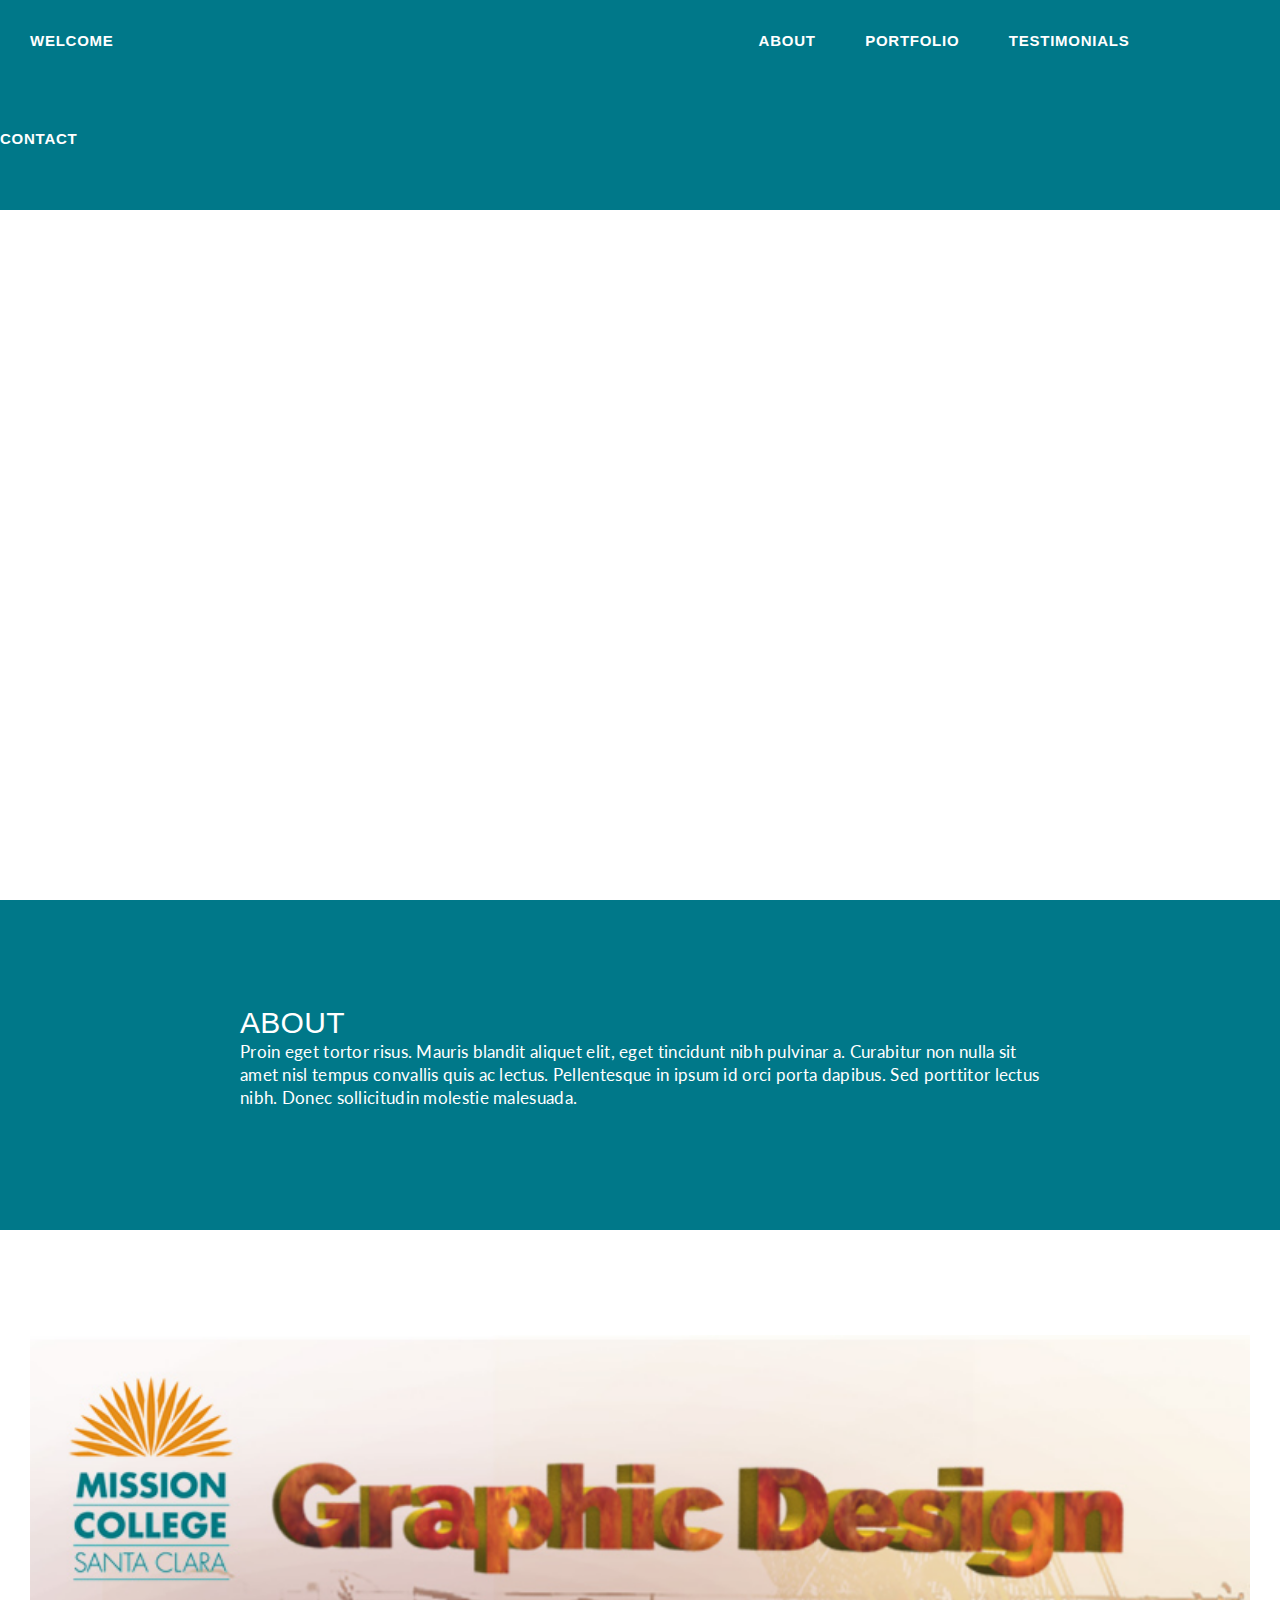
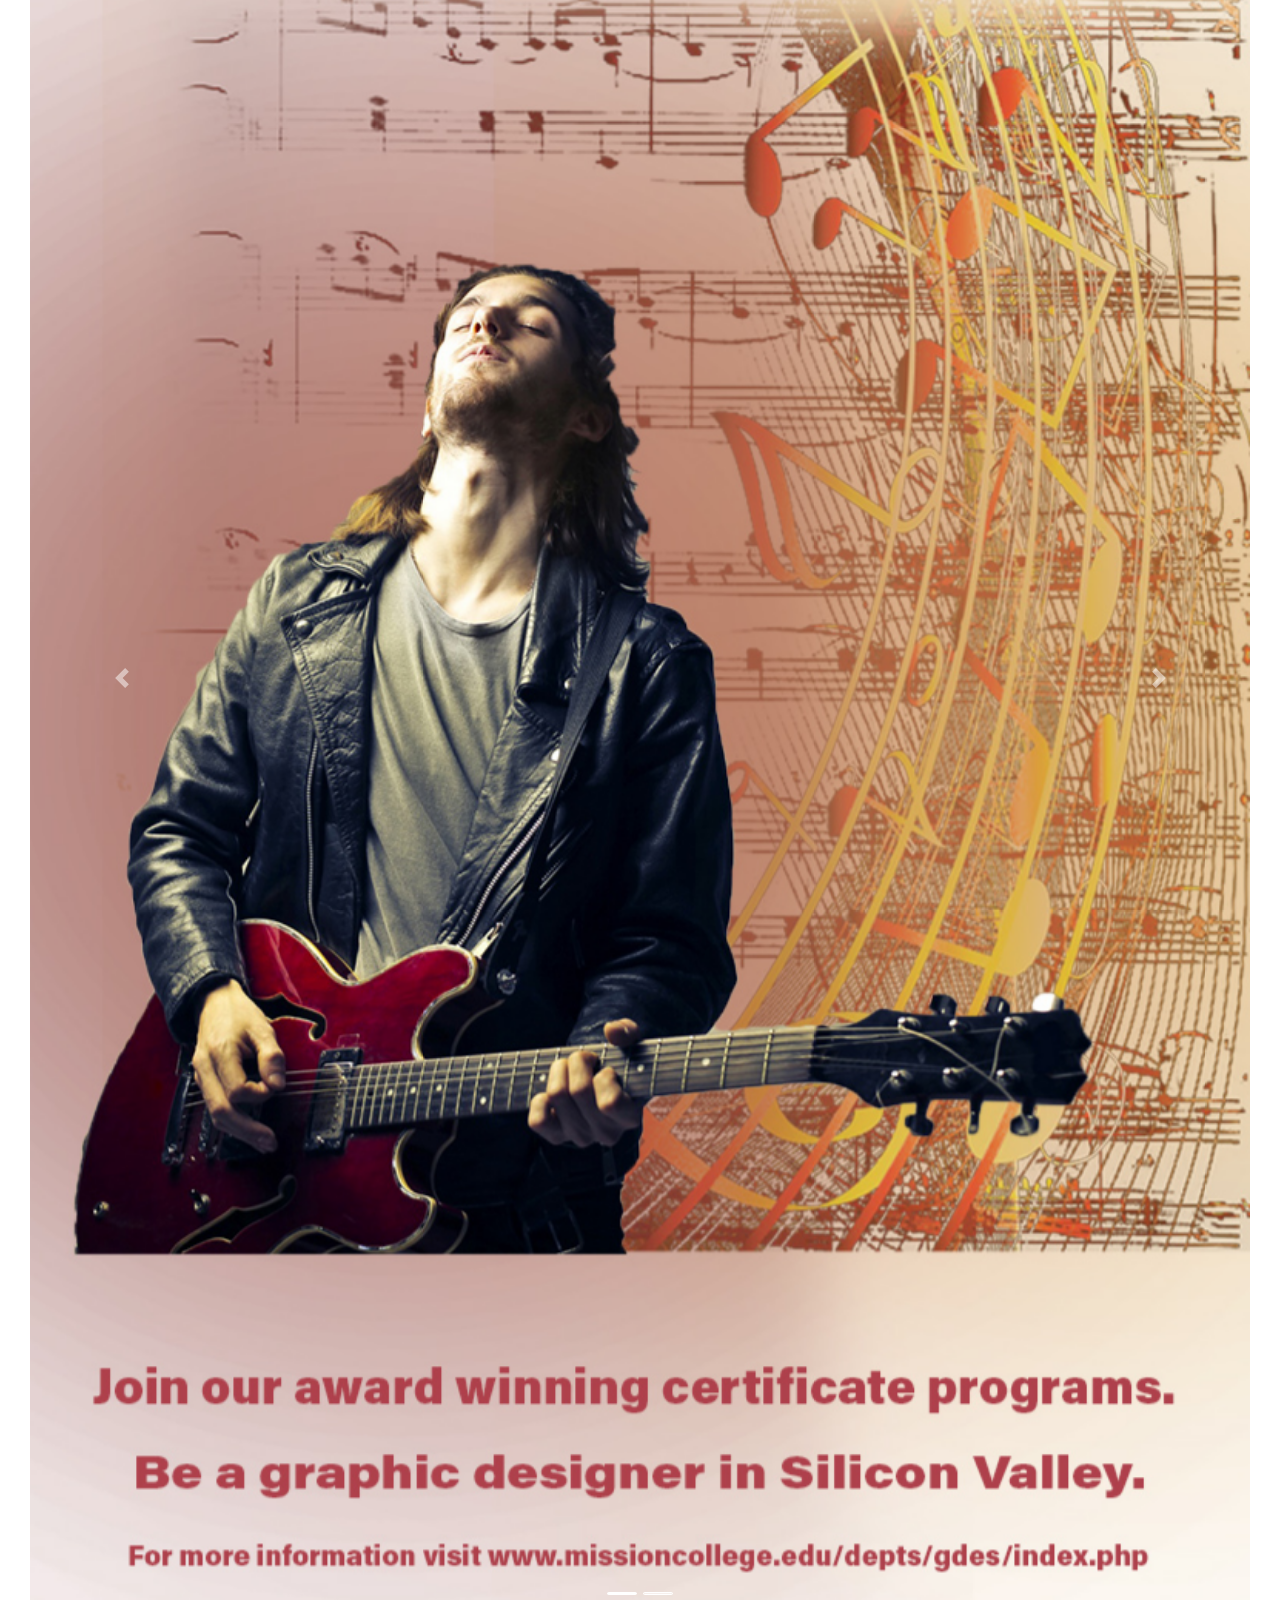
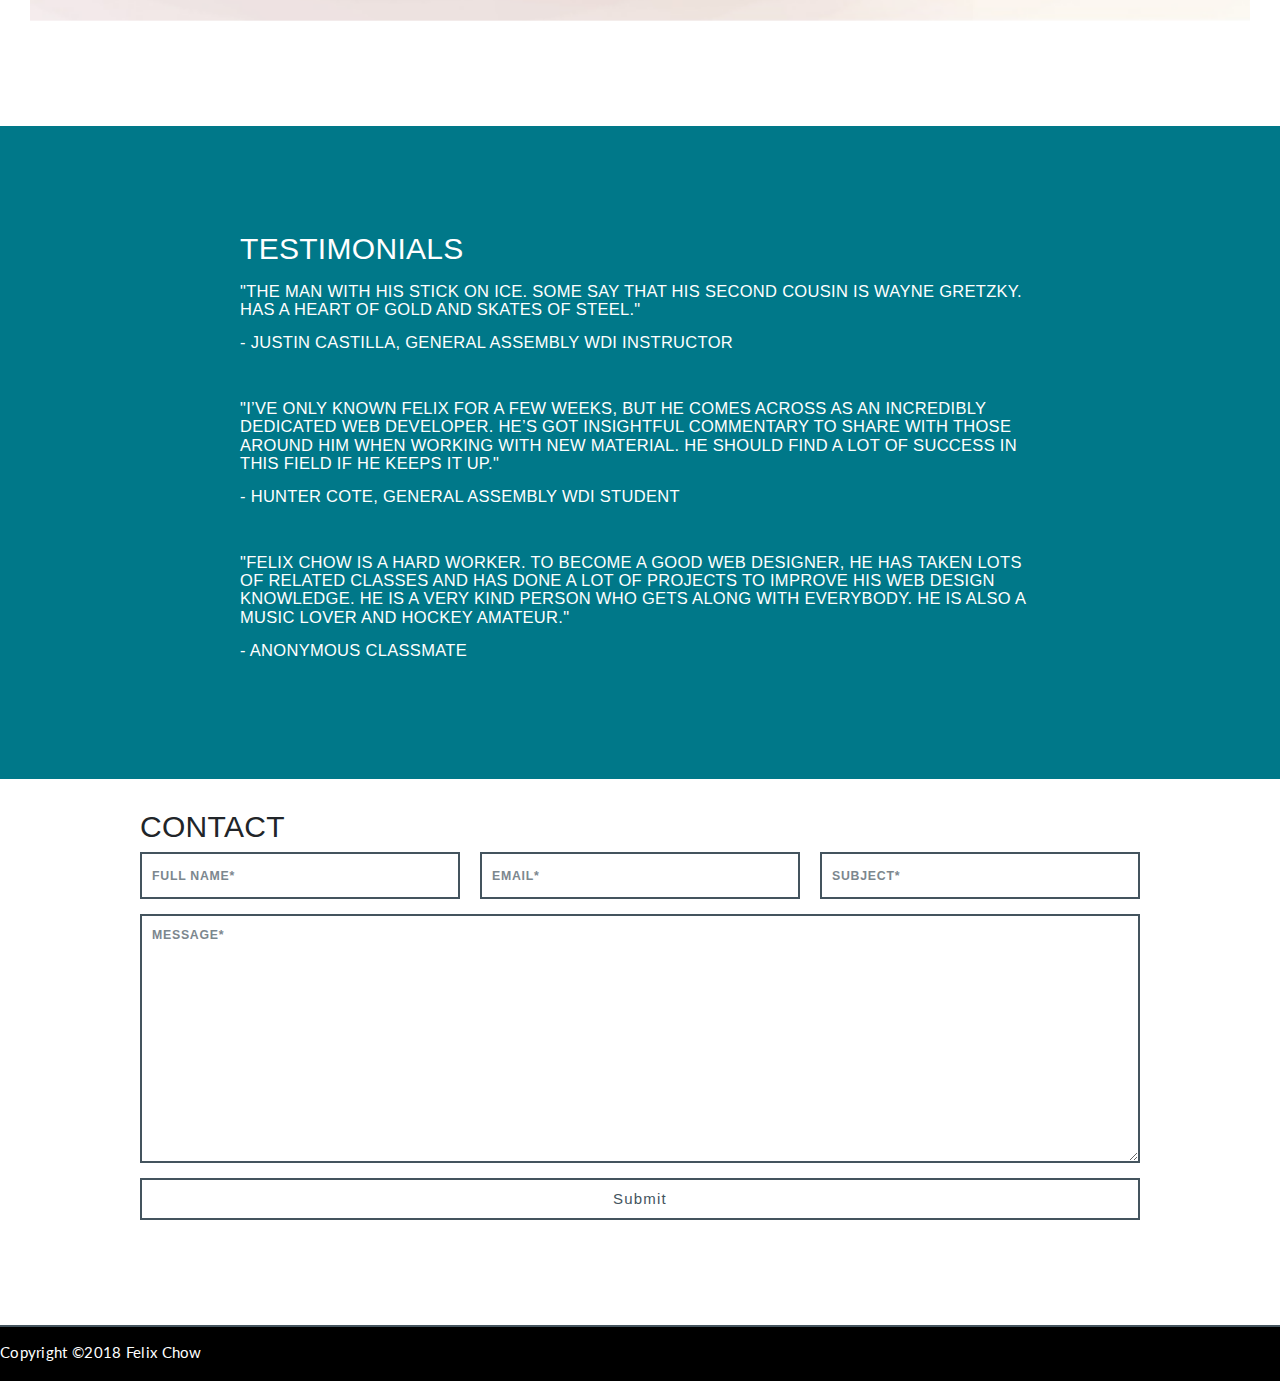
==== commit b758bd33: "created a carousel in portfolio section" ====
--- a/Portfolio/index.html
+++ b/Portfolio/index.html
@@ -4,9 +4,10 @@
 	<meta charset="UTF-8">
 	<title>About Me</title>
 	<link href="https://fonts.googleapis.com/css?family=Lato:400,400i|Raleway:500,600" rel="stylesheet">
-	<link rel="stylesheet" href="https://maxcdn.bootstrapcdn.com/font-awesome/4.7.0/css/font-awesome.min.css">
 	<link rel="stylesheet" href="css/style.css">
-	<script src="https://code.jquery.com/jquery-3.1.1.min.js" integrity="sha256-hVVnYaiADRTO2PzUGmuLJr8BLUSjGIZsDYGmIJLv2b8=" crossorigin="anonymous" defer></script>
+	<link rel="stylesheet" href="https://maxcdn.bootstrapcdn.com/bootstrap/4.0.0/css/bootstrap.min.css">
+	<script src="https://ajax.googleapis.com/ajax/libs/jquery/3.3.1/jquery.min.js"></script>
+	<script src="https://maxcdn.bootstrapcdn.com/bootstrap/4.0.0/js/bootstrap.min.js"></script>
 	<script src="js/main.js" defer></script>
 
 </head>
@@ -44,89 +45,75 @@
 			</div> -->
 
 			<div id="myCarousel" class="carousel slide" data-ride="carousel">
-				<!-- Indicators -->
+				<!--Indicators-->
 				<ol class="carousel-indicators">
 					<li data-target="#myCarousel" data-slide-to="0" class="active"></li>
 					<li data-target="#myCarousel" data-slide-to="1"></li>
-					<li data-target="#myCarousel" data-slide-to="2"></li>
-					<li data-target="#myCarousel" data-slide-to="3"></li>
 				</ol>
-
-				<!-- Wrapper for slides -->
+				<!--/.Indicators-->
+				<!--Slides-->
 				<div class="carousel-inner" role="listbox">
-
-					<div class="item active">
-						<img src="./GretzkyMontage.jpg" alt="Gretzky Montage with Photoshop" width="900" height="600">
-						<div class="carousel-caption">
-							<h3>Gretzky Montage</h3>
-							<p>A montage of famed hockey player Wayne Gretzky using Photoshop.</p>
-						</div>
+					<!--First slide-->
+					<div class="carousel-item active">
+						<img class="d-block w-100" src="./images/GraphicDesign.jpg" alt="First slide" width="792" height="1224">
 					</div>
-
-					<div class="item">
-						<img src="img_chania2.jpg" alt="Chania" width="460" height="345">
-						<div class="carousel-caption">
-							<h3>Chania</h3>
-							<p>The atmosphere in Chania has a touch of Florence and Venice.</p>
-						</div>
-					</div>
-
-					<div class="item">
-						<img src="img_flower.jpg" alt="Flower" width="460" height="345">
-						<div class="carousel-caption">
-							<h3>Flowers</h3>
-							<p>Beautiful flowers in Kolymbari, Crete.</p>
-						</div>
+					<!--/First slide-->
+					<!--Second slide-->
+					<div class="carousel-item">
+						<img class="d-block w-100" src="./images/IsometricSAPCenter.jpg" alt="Second slide" width="792" height="1224">
 					</div>
 				</div>
-
-				<!-- Left and right controls -->
-				<a class="left carousel-control" href="#myCarousel" role="button" data-slide="prev">
-					<span class="glyphicon glyphicon-chevron-left" aria-hidden="true"></span>
+				<!--/.Slides-->
+				<!--Controls-->
+				<a class="carousel-control-prev" href="#myCarousel" role="button" data-slide="prev">
+					<span class="carousel-control-prev-icon" aria-hidden="true"></span>
 					<span class="sr-only">Previous</span>
 				</a>
-				<a class="right carousel-control" href="#myCarousel" role="button" data-slide="next">
-					<span class="glyphicon glyphicon-chevron-right" aria-hidden="true"></span>
+				<a class="carousel-control-next" href="#myCarousel" role="button" data-slide="next">
+					<span class="carousel-control-next-icon" aria-hidden="true"></span>
 					<span class="sr-only">Next</span>
 				</a>
+				<!--/.Controls-->
 			</div>
-		</div>
-	</section>
+		</section>
 
-	<section id="testimonials" class="callout testimonials">
-		<article class="wrap">
-			<h2>Testimonials</h2>
-			<p><blockquote>"The man with his stick on ice. Some say that his second cousin is Wayne Gretzky. Has a heart of gold and skates of steel."</blockquote> - Justin Castilla, WDI Instructor</p>
-		</article>
-	</section>
+		<section id="testimonials" class="callout testimonials">
+			<article class="wrap">
+				<h2>Testimonials</h2>
+				<p><blockquote>"The man with his stick on ice. Some say that his second cousin is Wayne Gretzky. Has a heart of gold and skates of steel."</blockquote> - Justin Castilla, General Assembly WDI Instructor</p><br>
+				<p><blockquote>"I’ve only known Felix for a few weeks, but he comes across as an incredibly dedicated web developer. He’s got insightful commentary to share with those around him when working with new material. He should find a lot of success in this field if he keeps it up."</blockquote> - Hunter Cote, General Assembly WDI student</p>
+				<br>
+				<p><blockquote>"Felix Chow is a hard worker. To become a good web designer, he has taken lots of related classes and has done a lot of projects to improve his web design knowledge. He is a very kind person who gets along with everybody. He is also a music lover and hockey amateur."</blockquote> - Anonymous classmate</p>
+			</article>
+		</section>
 
-	<section id="contact">
-		<div class="wrap">
-			<h2>Contact</h2>
-			<form class="contact" novalidate>
-				<div class="form-group col-third">
-					<input type="text" placeholder="Full Name*" >
-					<p class="error-message">Please enter your full name.</p>
-				</div>
-				<div class="form-group col-third">
-					<input type="email" placeholder="Email*" >
-					<p class="error-message">Please enter an email address.</p>
-				</div>
-				<div class="form-group col-third">
-					<input type="text" placeholder="Subject*" >
-					<p class="error-message">Please enter a subject.</p>
-				</div>
-				<div class="form-group">
-					<textarea name="" id="" cols="30" rows="10" placeholder="Message*"></textarea>
-					<p class="error-message">Please enter a message.</p>
-				</div>
-				<button type="submit">Submit</button>
-			</form>
-		</div>
-	</section>
-	<footer>
-		<p class="copyright">Copyright &copy;2018 Felix Chow
-		</footer>
+		<section id="contact">
+			<div class="wrap">
+				<h2>Contact</h2>
+				<form class="contact" novalidate>
+					<div class="form-group col-third">
+						<input type="text" placeholder="Full Name*" >
+						<p class="error-message">Please enter your full name.</p>
+					</div>
+					<div class="form-group col-third">
+						<input type="email" placeholder="Email*" >
+						<p class="error-message">Please enter an email address.</p>
+					</div>
+					<div class="form-group col-third">
+						<input type="text" placeholder="Subject*" >
+						<p class="error-message">Please enter a subject.</p>
+					</div>
+					<div class="form-group">
+						<textarea name="" id="" cols="30" rows="10" placeholder="Message*"></textarea>
+						<p class="error-message">Please enter a message.</p>
+					</div>
+					<button type="submit">Submit</button>
+				</form>
+			</div>
+		</section>
+		<footer>
+			<p class="copyright">Copyright &copy;2018 Felix Chow
+			</footer>
 
-	</body>
-	</html>+		</body>
+		</html>--- a/Portfolio/css/style.css
+++ b/Portfolio/css/style.css
@@ -245,22 +245,11 @@
 Gallery
 ------------------------------------------- */
 
-#gallery img {
-	-webkit-transition: all .3s ease-in-out;
-	transition: all .3s ease-in-out;
-	margin-bottom: 16px;
-	margin-bottom: 1rem;
-}
-
-#gallery img:hover {
-	opacity: .6;
-}
-
-#gallery {
-	padding-bottom: 0;
-}
-
-
+.carousel-inner > .item > img,
+  .carousel-inner > .item > a > img {
+      width: 70%;
+      margin: auto;
+  }
 
 /* ----------------------------------------
 Testimonials
@@ -279,6 +268,23 @@
 	color: #fff;
 }
 
+.carousel-indicators li {
+	display: inline-block;
+    width: 10px;
+    height: 10px;
+    margin: 1px;
+    text-indent: -999px;
+    cursor: pointer;
+    background-color: #000\9;
+    background-color: rgba(0,0,0,0);
+    border: 1px solid #fff;
+    border-radius: 10px;
+}
+
+.carousel-inner img {
+      width: 100%;
+      height: 100%;
+  }
 /* ----------------------------------------
 Forms
 ------------------------------------------- */
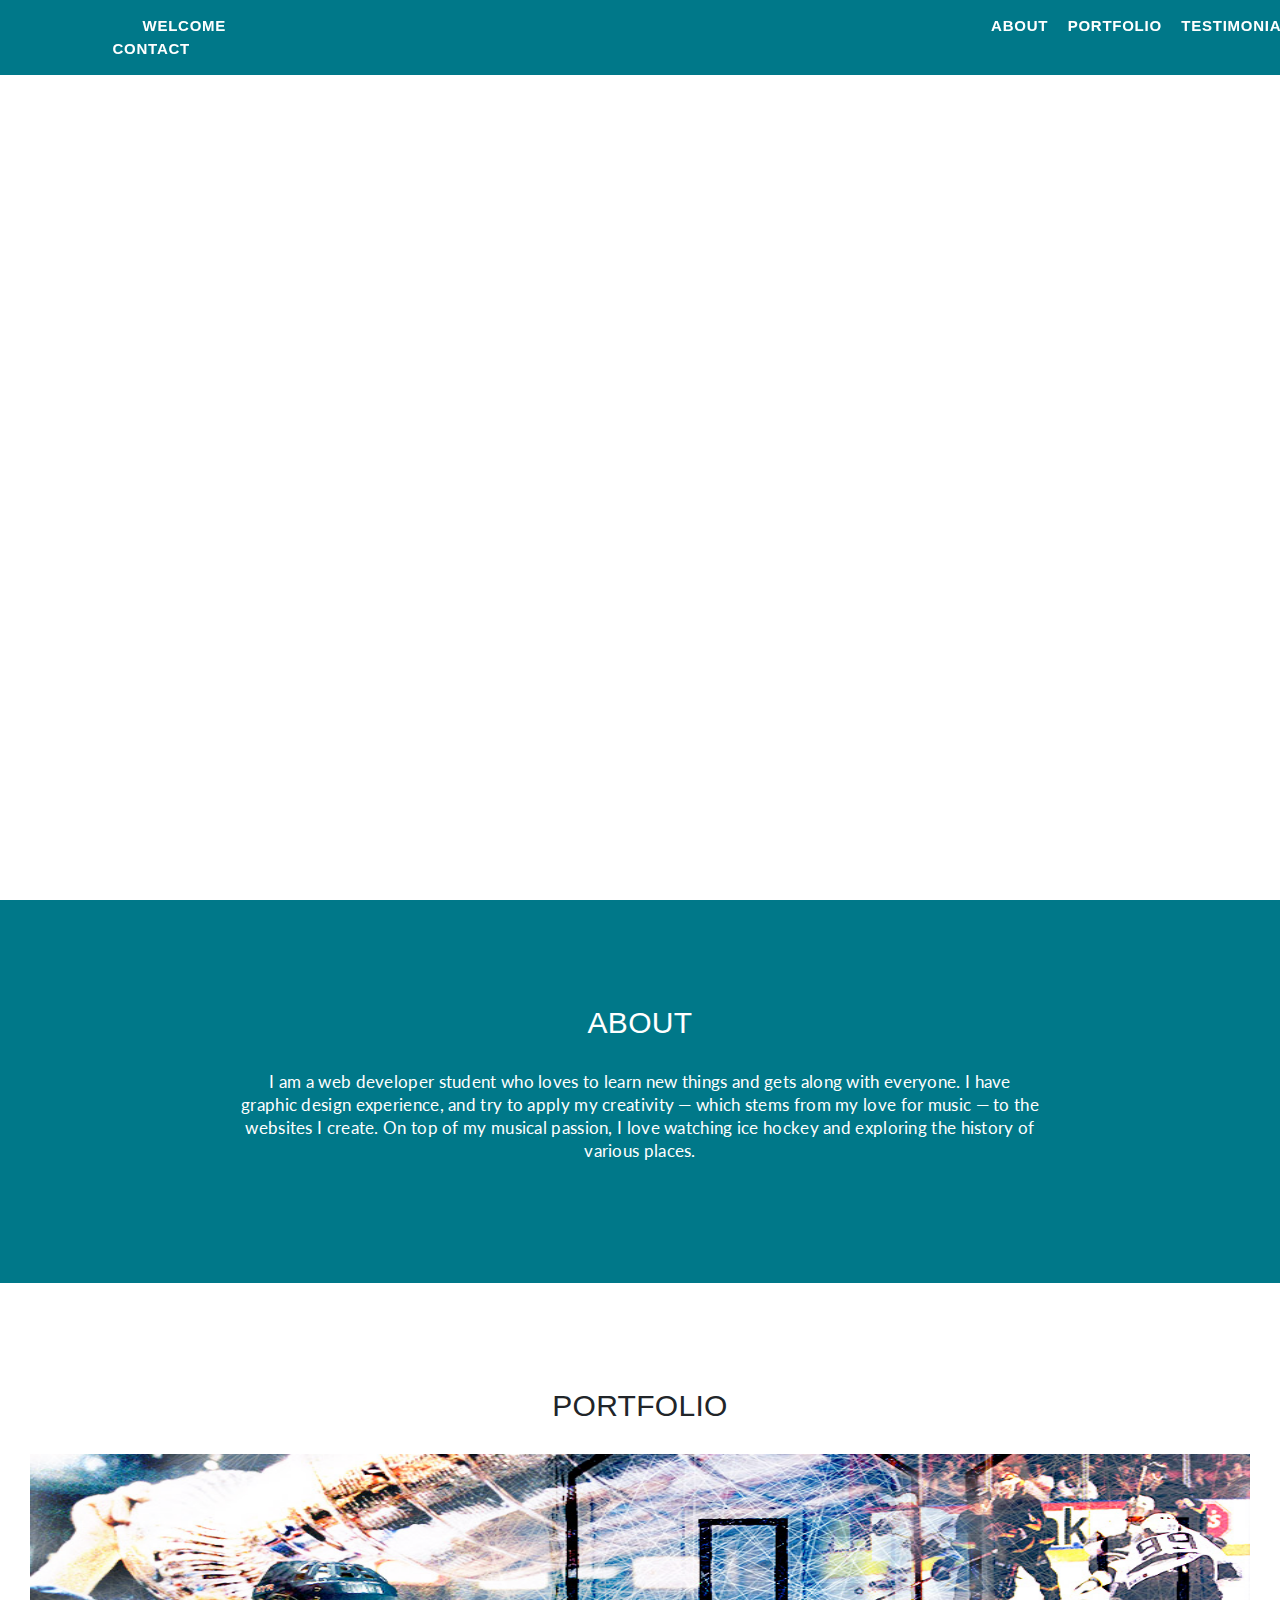
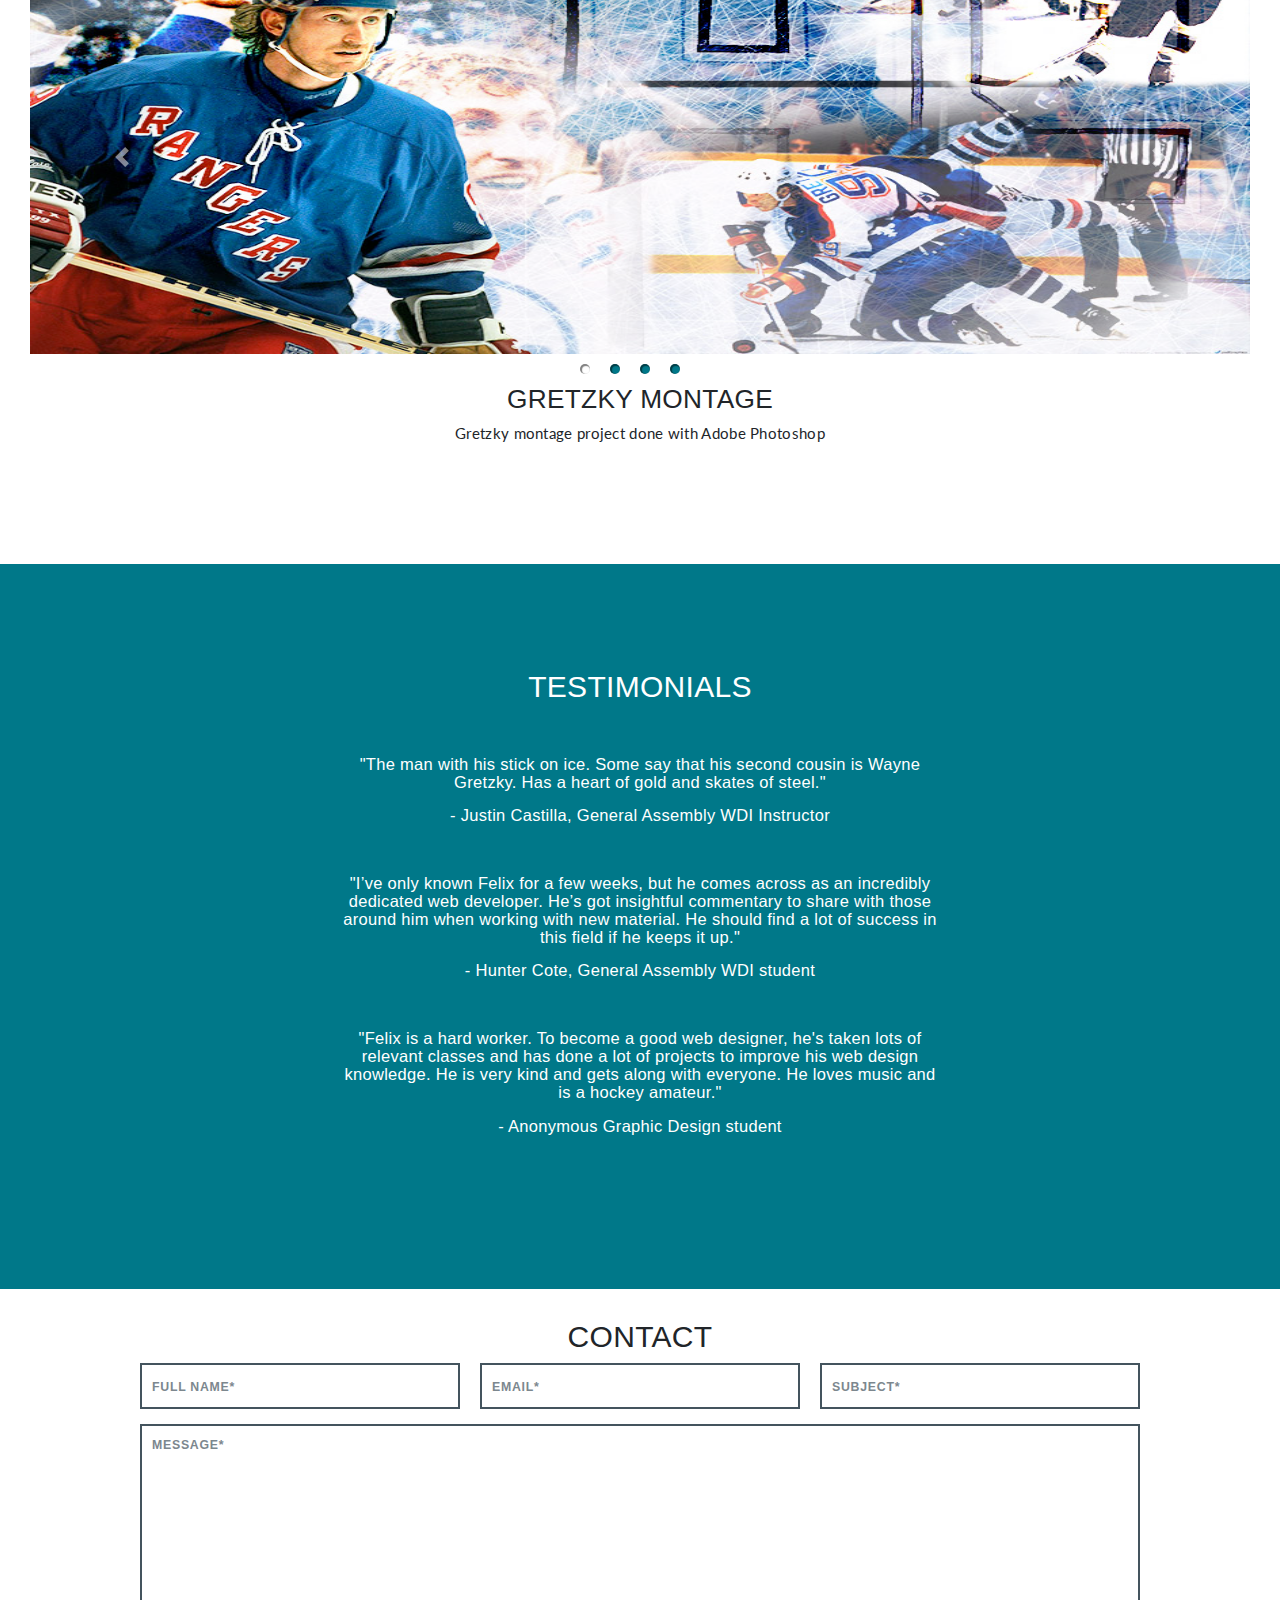
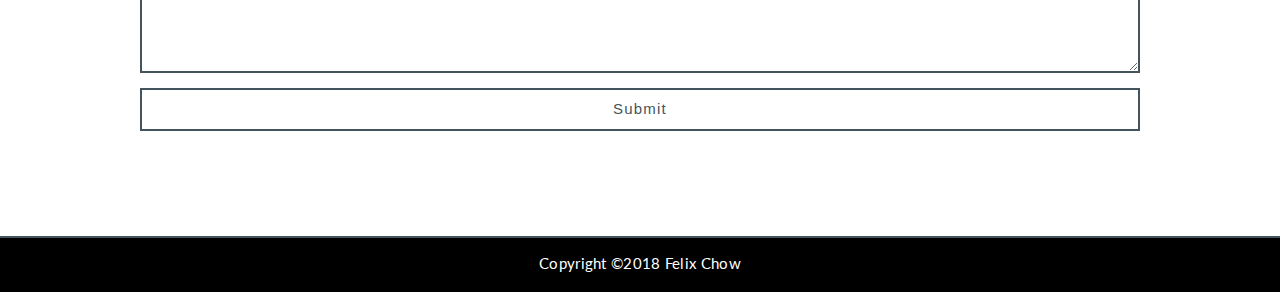
==== commit a8283572: "updated list elements for portfolio carousel" ====
--- a/Portfolio/index.html
+++ b/Portfolio/index.html
@@ -9,10 +9,9 @@
 	<script src="https://ajax.googleapis.com/ajax/libs/jquery/3.3.1/jquery.min.js"></script>
 	<script src="https://maxcdn.bootstrapcdn.com/bootstrap/4.0.0/js/bootstrap.min.js"></script>
 	<script src="js/main.js" defer></script>
-
 </head>
 <body>
-
+	<script>document.p.testimonial_one += 'fade-out';</script>
 	<header class="vertical-center">
 
 		<div>
@@ -33,35 +32,51 @@
 		<section id="about" class="callout about">
 			<article class="wrap">
 				<h2>About</h2>
-				<p>Proin eget tortor risus. Mauris blandit aliquet elit, eget tincidunt nibh pulvinar a. Curabitur non nulla sit amet nisl tempus convallis quis ac lectus.
-
-				Pellentesque in ipsum id orci porta dapibus. Sed porttitor lectus nibh. Donec sollicitudin molestie malesuada.</p>
+				<p>I am a web developer student who loves to learn new things and gets along with everyone. I have graphic design experience, and try to apply my creativity  &#8212; which stems from my love for music &#8212; to the websites I create. On top of my musical passion, I love watching ice hockey and exploring the history of various places.</p>
 			</article>
 		</section>
 
 		<section id="portfolio">
+			<h2>Portfolio</h2>
 			<!-- <div class="wrap">
-
 			</div> -->
-
+			
 			<div id="myCarousel" class="carousel slide" data-ride="carousel">
 				<!--Indicators-->
 				<ol class="carousel-indicators">
 					<li data-target="#myCarousel" data-slide-to="0" class="active"></li>
 					<li data-target="#myCarousel" data-slide-to="1"></li>
+					<li data-target="#myCarousel" data-slide-to="2"></li>
+					<li data-target="#myCarousel" data-slide-to="3"></li>
 				</ol>
 				<!--/.Indicators-->
 				<!--Slides-->
 				<div class="carousel-inner" role="listbox">
-					<!--First slide-->
+					
 					<div class="carousel-item active">
-						<img class="d-block w-100" src="./images/GraphicDesign.jpg" alt="First slide" width="792" height="1224">
+						<img class="d-block w-100" src="./images/GretzkyMontage.jpg" alt="First slide" width="50%" height="500">
+						<h3>Gretzky Montage</h3>
+						<p>Gretzky montage project done with Adobe Photoshop</p>
 					</div>
-					<!--/First slide-->
-					<!--Second slide-->
+					
 					<div class="carousel-item">
-						<img class="d-block w-100" src="./images/IsometricSAPCenter.jpg" alt="Second slide" width="792" height="1224">
+						<img class="d-block w-100" src="./images/Triptych_PersonalNarrative.jpg" alt="Second slide" width="800" height="500">
+						<h3>Triptych</h3>
+						<p>Triptych personal narrative project done with Adobe Illustrator</p>
 					</div>
+
+					<div class="carousel-item">
+						<img class="d-block w-100" src="./images/VirginiaCity_TravelMagazine_page2.jpg" alt="First slide" width="800" height="500">
+						<h3>Gretzky Montage</h3>
+						<p>Gretzky montage project done with Adobe Photoshop</p>
+					</div>
+					
+					<div class="carousel-item">
+						<img class="d-block w-100" src="./images/VirginiaCity_TravelMagazine_page7.jpg" alt="Second slide" width="800" height="500">
+						<h3>Triptych</h3>
+						<p>Triptych personal narrative project done with Adobe Illustrator</p>
+					</div>
+
 				</div>
 				<!--/.Slides-->
 				<!--Controls-->
@@ -77,43 +92,44 @@
 			</div>
 		</section>
 
-		<section id="testimonials" class="callout testimonials">
-			<article class="wrap">
-				<h2>Testimonials</h2>
-				<p><blockquote>"The man with his stick on ice. Some say that his second cousin is Wayne Gretzky. Has a heart of gold and skates of steel."</blockquote> - Justin Castilla, General Assembly WDI Instructor</p><br>
-				<p><blockquote>"I’ve only known Felix for a few weeks, but he comes across as an incredibly dedicated web developer. He’s got insightful commentary to share with those around him when working with new material. He should find a lot of success in this field if he keeps it up."</blockquote> - Hunter Cote, General Assembly WDI student</p>
-				<br>
-				<p><blockquote>"Felix Chow is a hard worker. To become a good web designer, he has taken lots of related classes and has done a lot of projects to improve his web design knowledge. He is a very kind person who gets along with everybody. He is also a music lover and hockey amateur."</blockquote> - Anonymous classmate</p>
-			</article>
-		</section>
+			</section>
 
-		<section id="contact">
-			<div class="wrap">
-				<h2>Contact</h2>
-				<form class="contact" novalidate>
-					<div class="form-group col-third">
-						<input type="text" placeholder="Full Name*" >
-						<p class="error-message">Please enter your full name.</p>
-					</div>
-					<div class="form-group col-third">
-						<input type="email" placeholder="Email*" >
-						<p class="error-message">Please enter an email address.</p>
-					</div>
-					<div class="form-group col-third">
-						<input type="text" placeholder="Subject*" >
-						<p class="error-message">Please enter a subject.</p>
-					</div>
-					<div class="form-group">
-						<textarea name="" id="" cols="30" rows="10" placeholder="Message*"></textarea>
-						<p class="error-message">Please enter a message.</p>
-					</div>
-					<button type="submit">Submit</button>
-				</form>
-			</div>
-		</section>
-		<footer>
-			<p class="copyright">Copyright &copy;2018 Felix Chow
-			</footer>
+			<section id="testimonials" class="callout testimonials">
+				<article class="wrap">
+					<h2>Testimonials</h2>
+					<p id="testimonial_one"><blockquote>"The man with his stick on ice. Some say that his second cousin is Wayne Gretzky. Has a heart of gold and skates of steel."</blockquote> - Justin Castilla, General Assembly WDI Instructor</p>
+					<p id="testimonial_two"><blockquote>"I’ve only known Felix for a few weeks, but he comes across as an incredibly dedicated web developer. He’s got insightful commentary to share with those around him when working with new material. He should find a lot of success in this field if he keeps it up."</blockquote> - Hunter Cote, General Assembly WDI student</p>
+					<p id="testimonial_three"><blockquote>"Felix is a hard worker. To become a good web designer, he's taken lots of relevant classes and has done a lot of projects to improve his web design knowledge. He is very kind and gets along with everyone. He loves music and is a hockey amateur."</blockquote> - Anonymous Graphic Design student</p>
+				</article>
+			</section>
 
-		</body>
-		</html>+			<section id="contact">
+				<div class="wrap">
+					<h2>Contact</h2>
+					<form class="contact" novalidate>
+						<div class="form-group col-third">
+							<input type="text" placeholder="Full Name*" >
+							<p class="error-message">Please enter your full name.</p>
+						</div>
+						<div class="form-group col-third">
+							<input type="email" placeholder="Email*" >
+							<p class="error-message">Please enter an email address.</p>
+						</div>
+						<div class="form-group col-third">
+							<input type="text" placeholder="Subject*" >
+							<p class="error-message">Please enter a subject.</p>
+						</div>
+						<div class="form-group">
+							<textarea name="" id="" cols="30" rows="10" placeholder="Message*"></textarea>
+							<p class="error-message">Please enter a message.</p>
+						</div>
+						<button type="submit">Submit</button>
+					</form>
+				</div>
+			</section>
+			<footer>
+				<p class="copyright">Copyright &copy;2018 Felix Chow
+				</footer>
+
+			</body>
+			</html>--- a/Portfolio/css/style.css
+++ b/Portfolio/css/style.css
@@ -42,6 +42,14 @@
 	font-size: 2.5rem;
 	letter-spacing: 12px;
 	letter-spacing: .8rem;
+}
+
+.vertical-center h1 {
+	margin: -5em 0 0 20em;
+}
+
+.vertical-center h2 {
+	margin: 1em 0 0 25em;
 }
 
 h2 {
@@ -169,17 +177,30 @@
 
 nav li {
 	display: inline-block;
+	margin-left: 4em;
+	margin-bottom: -5em;
 }
 
 nav a {
 	font-weight: 600;
 	letter-spacing: 0.75px;
 	letter-spacing: .05rem;
-	padding: 2em 3em 3em 0;
+	/*padding: 3px 70px;*/
+	padding: 1rem 3.5rem 5rem;
+	margin: -1em -10em 0 0;
 	display: inline-block;
 	border-bottom: none;
 	text-transform: uppercase;
-	color: #fff;
+	color: white;
+}
+
+
+nav a:hover {
+	color: #EA7200;
+}
+
+h1 a:hover {
+	color: #EA7200;
 }
 
 .hamburger {
@@ -187,11 +208,10 @@
 }
 
 h1 a,
-h1 a:hover,
+h1,
 header h2 {
 	color: #fff;
 }
-
 
 /* ----------------------------------------
 Buttons
@@ -219,11 +239,6 @@
 	font-weight: 600;
 }
 
-.articles button {
-	margin-top: 30px;
-	margin-top: 2rem;
-}
-
 /* ----------------------------------------
 About
 ------------------------------------------- */
@@ -233,64 +248,112 @@
 	font-size: 1.1rem;
 	line-height: 1.1;
 	color: #fff;
+	text-align: center;
 }
 
 .about h2 {
-	margin-bottom: 0;
+	margin-bottom: 1em;
 	color: #fff;
 }
 
 
 /* ----------------------------------------
-Gallery
-------------------------------------------- */
-
-.carousel-inner > .item > img,
-  .carousel-inner > .item > a > img {
-      width: 70%;
-      margin: auto;
-  }
+Portfolio
+------------------------------------------- */
+
+#portfolio h2 {
+	margin-bottom: 1em;
+	text-align: center;
+}
+
+.carousel-item img {
+	margin-bottom: 2em;
+}
+
+li {
+	margin-bottom: 5em;
+}
+
+h3, p {
+	text-align: center;
+}
+
+/*#myCarousel li {
+	background-color: #007889;
+}*/
+
+#myCarousel .active {
+	background-color: #fff;
+}
+
+#myCarousel li{
+   width: 10px;
+   height: 10px;
+   margin: 0 20px 60px 0;
+   text-indent: 0;
+   cursor: pointer;
+   border: none;
+   border-radius: 50%;
+   background-color:#007889;
+   box-shadow: inset 1px 1px 1px 1px rgba(0,0,0,0.5);
+}
+
+/*#myCarousel li .active {
+	background-color: #fff;
+}*/
 
 /* ----------------------------------------
 Testimonials
 ------------------------------------------- */
 
 .testimonials article {
-	max-width: 800px;
+	max-width: 600px;
 	font-size: 17.6px;
 	font-size: 1.1rem;
 	line-height: 1.1;
 	color: #fff;
-}
+	text-align: center;
+	/*margin-bottom: 2em;*/
+	margin-bottom: 2em;
+	text-transform: none;
+}
+
+blockquote {
+	text-transform: none;
+}
+
+/*.testimonials p {
+	text-transform: none;	
+}*/
 
 .testimonials h2 {
-	margin-bottom: 0;
+	margin-bottom: 1em;
 	color: #fff;
-}
-
-.carousel-indicators li {
-	display: inline-block;
-    width: 10px;
-    height: 10px;
-    margin: 1px;
-    text-indent: -999px;
-    cursor: pointer;
-    background-color: #000\9;
-    background-color: rgba(0,0,0,0);
-    border: 1px solid #fff;
-    border-radius: 10px;
-}
-
-.carousel-inner img {
-      width: 100%;
-      height: 100%;
-  }
+	text-transform: uppercase;
+	/*text-align: center;*/
+}
+
+.testimonials p {
+	margin-bottom: 3em;
+}
+
+#testimonial_one {
+	opacity: 1;
+	transition: 1s opacity;
+}
+
+#testimonial_one.fade-out {
+	opacity: o;
+	transition: none;
+}
+
 /* ----------------------------------------
 Forms
 ------------------------------------------- */
 
 #contact {
 	padding-top: 2rem;
+	text-align: center;
 }
 
 form {
@@ -373,11 +436,6 @@
 	overflow: auto;
 }
 
-footer .wrap {
-	padding: 30px 15px;
-	padding: 2rem 1rem;
-}
-
 .social-links a {
 	font-size: 30px;
 	font-size: 2rem;
@@ -394,6 +452,7 @@
 	padding: 15px 0 3px;
 	padding: 1rem 0 .2rem;
 	color: #fff;
+	text-align: center;
 }
 
 /* ----------------------------------------
@@ -406,7 +465,7 @@
 }
 
 .error-message {
-	margin: -8px 0 12px;
+	margin: 8px 0 12px;
   text-align: left;
   font-size: .9rem;
   color: #ED5254;
